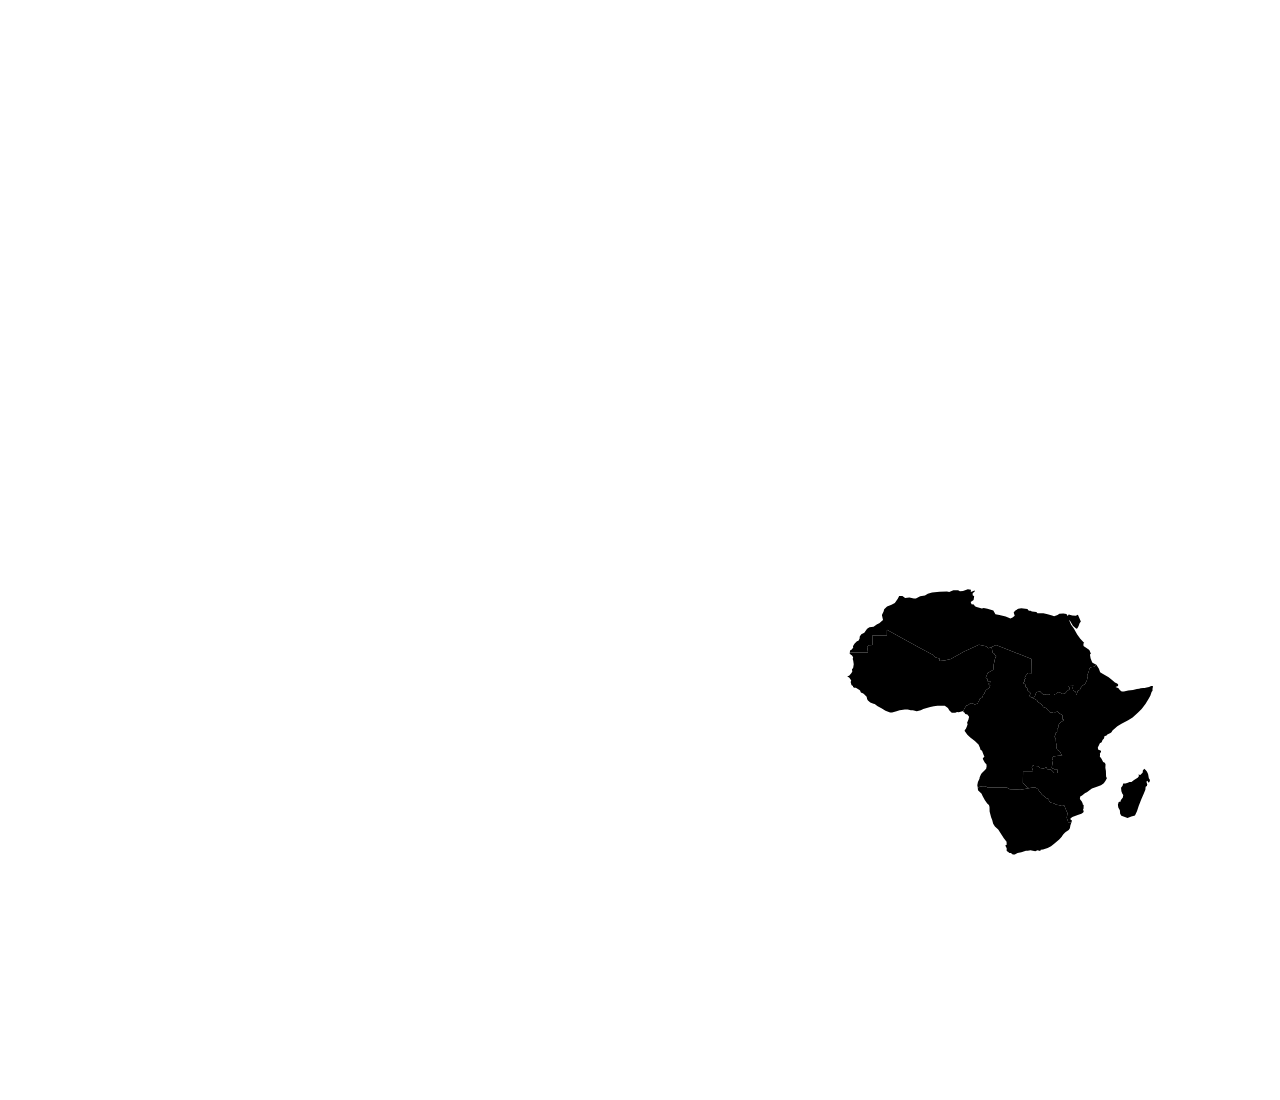
==== testMap.html @ 5922a6c9 "Create testMap.html" ====
<!doctype html>
<html>
	<head>
		<meta charset="utf-8">
		<meta name="viewport" content="width=device-width, intial-scale=1.0, maximum-scale=1.0, minnimal-ui"/>  
		
		
		<title>Test</title>
		<link rel="stylesheet" href="aaa.css">
	</head>
  <body>	
	<div class="maCarte" id="map">
				
		<svg
		   width="1920px"
		   height="1080px"
		   viewBox="0 0 1920 1080"
		   version="1.1"
		   id="SVGRoot"
		   sodipodi:docname="region.svg"
		   inkscape:version="1.2.1 (9c6d41e410, 2022-07-14)"
		   xmlns:inkscape="http://www.inkscape.org/namespaces/inkscape"
		   xmlns:sodipodi="http://sodipodi.sourceforge.net/DTD/sodipodi-0.dtd"
		   xmlns="http://www.w3.org/2000/svg"
		   xmlns:svg="http://www.w3.org/2000/svg">
		  <sodipodi:namedview
			 id="namedview273"
			 pagecolor="#ffffff"
			 bordercolor="#000000"
			 borderopacity="0.25"
			 inkscape:showpageshadow="2"
			 inkscape:pageopacity="0.0"
			 inkscape:pagecheckerboard="0"
			 inkscape:deskcolor="#d1d1d1"
			 inkscape:document-units="px"
			 showgrid="false"
			 inkscape:zoom="0.25638077"
			 inkscape:cx="214.52467"
			 inkscape:cy="407.59687"
			 inkscape:window-width="1920"
			 inkscape:window-height="1001"
			 inkscape:window-x="-9"
			 inkscape:window-y="-9"
			 inkscape:window-maximized="1"
			 inkscape:current-layer="layer1" />
		  <defs
			 id="defs268" />
		  <g
			 inkscape:label="Layer 1"
			 inkscape:groupmode="layer"
			 id="layer1">
			<g
			   id="g26"
			   transform="matrix(1.5859604,0,0,1.2279753,163.80869,150.29463)">
			  <path
				 id="nAfrica"
				 title="Northern Africa"
				 class="land"
				 d="m 581.415,411.318 -1.068,-0.724 -1.029,-3.524 -0.407,-3.06 0.615,-0.542 -0.904,-2.94 -0.492,-0.616 -3.266,-2.712 -0.09,-1.975 0.557,-0.531 -2.516,-3.392 -0.901,-1.742 -1.036,-1.685 -2.119,-4.872 -1.721,-3.182 -1.162,-3.373 0.288,-0.292 2,4.578 1.266,1.413 0.934,1.018 0.654,-0.55 0.763,-1.646 0.604,-2.403 0.788,-1.286 -1.843,-5.555 -1.379,0.821 -2.186,-0.185 -2.248,-0.77 -0.65,1.064 -0.764,-1.618 -1.994,-0.413 -2.473,0.27 -1.154,0.936 -2.159,1.031 -1.298,-0.506 -2.784,-0.964 -2.698,-0.865 -3.73,0.054 -0.684,-1.083 -2.786,-0.386 -0.893,-0.562 -1.044,-0.014 -0.956,-1.478 -3.793,-0.679 -1.93,0.453 -2.021,1.55 -0.879,1.601 0.653,2.503 -1.344,1.493 -1.367,0.839 -2.987,-1.61 -3.952,-1.362 -2.517,-0.634 -1.313,-2.917 -3.721,-1.479 -2.342,-0.554 -1.178,0.286 -3.293,-1.145 -1.066,-0.521 -0.706,-1.592 -1.45,-0.057 -0.533,-1.836 1.846,-1.704 0.369,-2.959 -0.971,-0.855 0.019,-1.6 1.402,-1.705 -0.2,-0.672 -2.378,1.285 0.083,-1.768 -1.963,-0.421 -3.053,1.413 -1.917,0.212 -1.141,-0.813 -2.996,0.027 -2.64,1.376 -1.414,-0.518 -4.638,0.283 -4.751,0.621 -2.7,1.057 -1.771,1.425 -3.031,0.598 -2.695,1.873 -1.218,-0.037 -2.904,-0.755 -2.667,0.236 -1.69,-1.456 -2.064,-0.017 -0.881,2.104 -1.874,3.512 -2.079,1.39 -2.813,1.528 -1.803,2.246 -0.376,1.738 -1.065,2.819 0.701,4.031 -2.34,2.677 -1.406,0.85 -2.209,2.169 -2.607,0.35 -1.41,1.211 -0.016,0.014 -0.036,0.03 -1.777,3.2 -1.868,1.135 -1.012,1.917 -0.066,1.644 -0.742,1.792 -0.944,0.494 -1.561,1.941 -0.964,2.143 0.181,1.024 -0.917,1.571 -1.077,0.819 -0.132,1.39 -0.121,1.264 0.612,-0.997 10.98,0.019 -0.532,-4.344 0.686,-1.556 2.627,-0.272 -0.09,-7.851 9.203,0.162 0.008,-4.726 10.545,7.525 9.458,6.654 9.458,6.547 0.667,1.393 1.746,0.849 1.298,0.481 0.032,1.88 3.11,-0.289 3.954,-1.317 8.118,-5.85 9.608,-5.752 4.435,1.309 1.577,1.661 1.983,-1.123 2.831,-1.658 11.183,5.776 11.183,5.699 0.138,11.608 -2.418,-0.203 -1.28,2.127 -0.742,1.778 0.585,0.672 -0.922,0.88 0.318,1.187 -0.727,1.192 -0.282,1.049 0.984,-0.165 0.588,1.101 0.031,1.654 1.03,0.838 -0.034,0.688 0.318,1.214 1.617,1.771 0.008,1.153 -0.456,1.175 0.18,0.877 0.973,0.812 0.228,0.131 0.861,-0.307 0.963,-0.532 0.722,-2.52 0.77,-1.312 2.021,-0.389 0.481,0.777 1.444,1.65 0.771,0.242 1.011,-0.485 2.021,0.097 0.385,0.582 h 2.792 l 0.096,-0.582 1.444,-0.534 0.289,-0.825 1.059,-0.583 2.358,1.651 1.444,-0.291 1.396,-2.041 1.541,-1.558 -0.241,-1.708 -0.674,-0.831 1.685,-0.147 0.192,-0.636 1.3,0.196 -0.337,2.101 0.337,2.047 1.444,1.119 0.337,0.972 -0.048,1.407 0.388,0.056 -0.005,-0.337 0.829,-2.961 1.328,-0.794 0.282,-1.16 1.203,-2.174 1.691,-1.413 1.14,-2.817 0.447,-2.466 -0.298,-1.153 1.208,-4.25 0.276,-1.933 0.883,-0.894 2.065,-0.48 1.419,-1.67 z m -130.459,-28.17 v -0.008 l 10e-4,0.211 z"
				  />
			  <path
				 id="mAfrica"
				 title="Middle Africa"
				 class="land"
				 d="m 556.894,469.771 -0.259,1.525 0.705,1.268 0.178,3.367 0.504,2.572 -0.28,1.456 0.561,1.625 1.626,1.57 1.514,3.542 -1.104,-0.286 -3.766,0.475 -0.751,0.336 -0.799,1.8 0.627,1.245 -0.498,3.351 -0.347,2.851 0.757,0.507 1.96,1.109 0.77,-0.518 0.234,3.08 -2.146,-0.024 -1.151,-1.573 -1.033,-1.216 -2.149,-0.398 -0.629,-1.492 -1.714,0.898 -2.246,-0.397 -0.937,-1.291 -1.78,-0.262 -1.314,0.069 -0.161,-0.883 -0.967,-0.071 0.296,0.881 -0.319,1.379 0.493,1.335 -0.418,1.068 0.239,0.986 -5.838,-0.036 -0.129,9.158 1.892,2.377 1.83,1.823 -5.153,1.192 -6.788,-0.414 -1.943,-1.4 -11.366,0.126 -0.424,0.205 -1.671,-1.319 -1.818,-0.087 -1.678,0.497 -1.35,0.555 -0.264,-1.833 0.388,-2.552 0.967,-2.645 0.146,-1.236 0.91,-2.588 0.668,-1.173 1.611,-1.87 0.899,-1.269 0.294,-2.107 -0.147,-1.609 -0.838,-1.013 -0.747,-1.716 -0.689,-1.694 0.15,-0.586 0.862,-1.117 -0.851,-2.718 -0.574,-1.88 -1.405,-1.774 0.267,-0.544 -0.393,-0.869 -0.75,-2.104 -2.302,-2.959 -2.881,-2.816 -1.853,-2.301 -1.703,-2.878 0.09,-0.925 0.612,-0.891 0.681,-2.028 0.565,-2.065 -0.525,-0.42 0.963,-3.129 0.41,-2.201 -1.096,-1.845 -1.279,-0.473 -0.57,-1.251 -0.718,-0.4 0.032,-0.772 0.721,-1.979 1.334,-2.702 0.812,-0.025 1.67,-1.642 1.063,-0.046 1.574,1.153 1.926,-0.945 0.262,-1.167 0.63,-1.132 0.434,-1.423 1.5,-1.161 0.566,-1.975 0.595,-0.629 0.396,-1.47 0.741,-1.808 2.362,-2.198 0.148,-0.946 0.305,-0.514 -1.11,-1.136 0.09,-0.909 0.792,-0.164 0.28,-1.347 -1.798,-0.066 0.006,-1.844 -1.167,-1.064 1.21,-3.8 3.577,-2.736 0.148,-3.796 1.08,-5.979 0.61,-1.278 -1.167,-1.021 -0.045,-0.949 -1.049,-0.777 -0.689,-4.677 2.831,-1.658 11.183,5.776 11.183,5.699 0.138,11.608 -2.418,-0.203 -1.28,2.127 -0.742,1.778 0.585,0.672 -0.922,0.88 0.318,1.187 -0.727,1.192 -0.282,1.049 0.984,-0.165 0.588,1.101 0.031,1.654 1.03,0.838 -0.034,0.688 0.318,1.214 1.617,1.771 0.008,1.153 -0.456,1.175 0.18,0.877 0.973,0.812 2.135,1.231 1.535,1.137 0.026,0.914 1.886,1.462 1.168,1.213 0.708,1.681 2.096,1.108 0.451,0.887 1.698,2.308 1.259,0.338 0.75,-0.469 1.296,0.184 1.562,-0.591 0.666,1.193 2.468,1.855 -0.169,3.261 1.124,0.377 -0.901,0.989 -1.077,0.74 -1.072,1.453 -0.59,1.295 -0.158,2.236 -0.649,1.064 -0.023,2.1 -0.806,0.777 -0.104,1.658 z"
				  />
			  <path
				 id="eAfrica"
				 title="Eastern Africa"
				 class="land"
				 d="m 618.366,432.084 0.011,1.491 -0.593,1.023 -0.79,3.055 -1.35,3.147 -1.733,3.587 -2.406,4.105 -2.394,3.129 -3.298,3.807 -2.806,2.257 -4.194,2.766 -2.614,2.119 -3.068,3.374 -0.646,1.469 -0.633,0.66 -1.964,1.113 -0.692,1.163 -1.051,0.204 -0.397,1.965 -0.9,1.126 -0.547,1.858 -1.129,0.922 -1.294,3.447 0.166,1.588 1.795,1.021 0.084,0.73 -0.772,1.696 0.161,0.854 -0.184,1.344 0.979,1.767 1.16,2.786 1.029,0.619 0.454,1.271 -0.116,2.83 0.347,2.501 0.109,4.477 0.493,1.409 -0.836,2.062 -1.088,2.011 -1.785,1.801 -2.563,1.107 -3.16,1.417 -3.168,3.147 -1.079,0.538 -1.957,2.097 -1.155,0.685 -0.237,2.117 1.33,2.259 0.553,1.758 0.035,0.899 0.495,-0.15 -0.08,2.961 -0.455,1.41 0.661,0.521 -0.417,1.269 -1.172,1.088 -2.313,1.037 -3.372,1.667 -1.23,1.143 0.24,1.307 0.717,0.209 -0.241,1.64 -2.126,-0.026 -0.241,-1.377 -0.415,-1.393 -0.239,-1.111 0.5,-3.428 -0.729,-2.168 -1.343,-4.261 -1.49,-0.301 -0.945,0.361 -1.357,-0.51 -1.141,-0.033 -1.788,-1.357 -2.168,-0.46 -0.825,-1.896 -0.007,-1.051 -1.201,-0.32 -3.173,-3.255 -0.882,-1.706 -0.564,-0.525 -1.079,-2.344 -0.504,-0.219 -0.021,-0.243 -1.106,-0.658 -1.818,-0.168 -2.296,0.664 -1.83,-1.823 -1.892,-2.377 0.129,-9.158 5.838,0.036 -0.239,-0.986 0.418,-1.068 -0.493,-1.335 0.319,-1.379 -0.296,-0.881 0.967,0.071 0.161,0.883 1.314,-0.069 1.78,0.262 0.937,1.291 2.246,0.397 1.714,-0.898 0.629,1.492 2.149,0.398 1.033,1.216 1.151,1.573 2.146,0.024 -0.234,-3.08 -0.77,0.518 -1.96,-1.109 -0.757,-0.507 0.347,-2.851 0.498,-3.351 -0.627,-1.245 0.799,-1.8 0.751,-0.336 3.766,-0.475 1.104,0.286 -1.514,-3.542 -1.626,-1.571 -0.561,-1.625 0.28,-1.456 -0.504,-2.572 -0.178,-3.367 -0.705,-1.268 0.259,-1.525 0.385,-0.215 0.104,-1.658 0.806,-0.777 0.023,-2.1 0.649,-1.064 0.158,-2.236 0.59,-1.295 1.072,-1.453 1.077,-0.74 0.901,-0.989 -1.124,-0.377 0.17,-3.261 -2.468,-1.855 -0.666,-1.193 -1.562,0.591 -1.296,-0.184 -0.75,0.469 -1.259,-0.338 -1.698,-2.308 -0.451,-0.887 -2.096,-1.108 -0.708,-1.681 -1.168,-1.213 -1.886,-1.462 -0.026,-0.914 -1.535,-1.137 -1.908,-1.1 0.861,-0.307 0.963,-0.532 0.722,-2.52 0.77,-1.312 2.021,-0.389 0.481,0.777 1.444,1.65 0.771,0.242 1.011,-0.485 2.021,0.097 0.385,0.582 h 2.792 l 0.096,-0.582 1.444,-0.534 0.289,-0.825 1.059,-0.583 2.358,1.651 1.444,-0.291 1.396,-2.041 1.541,-1.558 -0.241,-1.708 -0.674,-0.831 1.685,-0.147 0.192,-0.636 1.3,0.196 -0.337,2.101 0.337,2.047 1.444,1.119 0.337,0.972 -0.048,1.407 0.388,0.056 0.032,2.199 -0.037,-2.537 0.829,-2.961 1.328,-0.794 0.282,-1.16 1.203,-2.174 1.691,-1.413 1.14,-2.817 0.447,-2.466 -0.298,-1.153 1.208,-4.25 0.277,-1.933 0.883,-0.894 2.065,-0.48 1.419,-1.67 1.628,3.381 0.772,2.666 1.537,1.41 3.827,2.724 1.558,1.639 1.52,1.654 0.877,0.983 1.378,0.86 0.664,0.883 -0.088,1.184 -1.6,0.681 1.204,0.778 0.912,0.524 0.55,1.174 1.265,1.187 1.392,0.009 2.643,-0.725 3.052,-0.336 2.468,-0.881 1.391,-0.187 1.001,-0.519 1.597,-0.1 0.896,-0.056 1.292,-0.422 1.486,-0.286 1.327,-0.975 1.063,-0.008 0.063,0.787 z m -2.762,69.417 -0.693,-1.89 -0.744,-1.215 -0.979,-1.224 -0.929,1.275 -0.052,1.718 -1.545,1.991 -1.191,-0.345 0.382,1.227 -0.841,1.447 -2.308,1.775 -1.598,1.648 -1.231,0.039 -1.038,0.524 -1.564,0.595 -1.397,0.106 -0.376,1.844 -0.979,1.632 0.224,2.698 0.531,1.855 0.65,1.397 -0.253,1.886 -1.34,2.255 -0.008,0.994 -1.291,0.518 -0.502,2.163 0.256,2.17 0.987,2.417 0.185,2.707 0.774,1.62 2.226,1.103 1.615,0.789 2.448,-1.306 2.28,-0.729 1.267,-3.55 1.074,-4.214 1.732,-5.675 1.383,-4.083 1.104,-3.427 0.177,-2.476 0.773,-0.673 0.249,-1.233 -0.535,-2.148 0.527,-0.856 0.952,1.696 0.496,-0.853 0.278,-1.386 -0.726,-1.349 z"
				  />
			  <path
				 id="wAfrica"
				 title="Western Africa"
				 class="land"
				 d="m 519.843,405.35 -0.61,1.278 -1.08,5.979 -0.148,3.796 -3.577,2.736 -1.21,3.8 1.167,1.064 -0.006,1.844 1.798,0.066 -0.28,1.347 -0.792,0.164 -0.09,0.909 1.11,1.136 -0.305,0.514 -0.148,0.946 -2.362,2.198 -0.741,1.808 -0.396,1.47 -0.595,0.629 -0.566,1.975 -1.5,1.161 -0.434,1.423 -0.63,1.132 -0.262,1.167 -1.926,0.945 -1.574,-1.153 -1.063,0.046 -1.67,1.642 -0.812,0.025 -1.334,2.702 -0.721,1.979 -2.911,1.006 -1.064,-0.147 -1.078,0.626 -2.243,-0.061 -1.501,-1.748 -0.923,-2.024 -1.985,-1.845 -2.107,0.035 -2.474,-0.001 -2.317,0.327 -2.257,0.597 -4.396,1.639 -1.559,0.959 -2.526,0.811 -2.5,-0.794 -1.275,0.029 -1.957,-0.547 -1.797,0.032 -3.321,0.488 -1.947,0.807 -2.776,1.025 -0.542,-0.073 -0.735,0.024 -2.89,-1.332 -2.548,-2.129 -2.389,-1.532 -1.888,-1.809 -0.755,-0.208 -2.019,-1.131 -1.46,-1.505 -0.491,-1.028 -0.343,-2.082 -1.23,-1.67 -1.09,-1.106 -0.718,-0.366 -0.7,-0.563 -0.318,-1.251 -0.41,-0.625 -0.815,-0.465 -1.497,-1.187 -1.181,-0.188 -0.644,-0.802 0.016,-0.433 -0.854,-0.604 -0.179,-0.61 -0.46,-2.19 0.358,-1.271 -1.156,-2.235 -1.399,-1.025 1.233,-0.547 1.358,-2.028 0.666,-1.487 -0.243,-1.565 0.783,-1.437 0.348,-2.753 -0.31,-2.906 -0.338,-1.468 0.28,-1.478 -0.725,-1.413 -1.478,-1.288 0.612,-0.997 10.98,0.019 -0.532,-4.344 0.686,-1.556 2.627,-0.272 -0.09,-7.851 9.203,0.162 0.008,-4.726 10.545,7.525 9.458,6.654 9.458,6.547 0.667,1.393 1.746,0.849 1.298,0.481 0.032,1.88 3.11,-0.289 3.954,-1.317 8.118,-5.85 9.608,-5.752 4.435,1.309 1.577,1.661 1.983,-1.123 0.689,4.677 1.049,0.777 0.045,0.949 z"
				  />
			  <path
				 id="sAfrica"
				 title="Southern Africa"
				 class="land"
				 d="m 567.304,540.763 -0.701,2.281 -0.331,2.622 -0.726,1.433 -1.913,1.611 -0.548,0.462 -1.188,1.631 -0.782,1.658 -1.59,2.327 -3.169,3.382 -1.979,1.984 -2.117,1.514 -2.931,1.297 -1.429,0.174 -0.362,0.933 -1.704,-0.497 -1.388,0.64 -3.039,-0.648 -1.699,0.41 -1.161,-0.176 -2.892,1.33 -2.394,0.535 -1.732,1.282 -1.275,0.082 -1.187,-1.209 -0.947,-0.062 -1.208,-1.507 -0.133,0.467 -0.373,-0.905 0.016,-1.964 -0.911,-2.229 0.905,-0.603 -0.073,-2.527 -1.836,-3.053 -1.409,-2.737 -0.004,-0.009 -2.013,-4.153 -2.084,-2.391 -1.097,-2.296 -0.619,-3.037 -0.691,-2.243 -0.939,-4.724 -0.063,-3.63 -0.359,-1.645 -1.091,-1.239 -1.447,-2.472 -1.474,-3.564 -0.612,-1.855 -2.281,-2.87 -0.17,-2.244 1.35,-0.555 1.678,-0.497 1.818,0.087 1.671,1.319 0.424,-0.205 11.366,-0.126 1.943,1.4 6.788,0.414 5.153,-1.192 2.296,-0.664 1.818,0.168 1.106,0.658 0.021,0.243 0.504,0.219 1.079,2.344 0.564,0.525 0.882,1.706 3.173,3.255 1.201,0.32 0.007,1.051 0.825,1.896 2.168,0.46 1.788,1.357 1.141,0.033 1.357,0.51 0.945,-0.361 1.49,0.301 1.343,4.261 0.729,2.168 -0.5,3.428 0.239,1.111 0.415,1.393 0.241,1.377 z"
				 />

			</g>
		  </g>
		</svg>
	</div>


  
  </body>
</html>
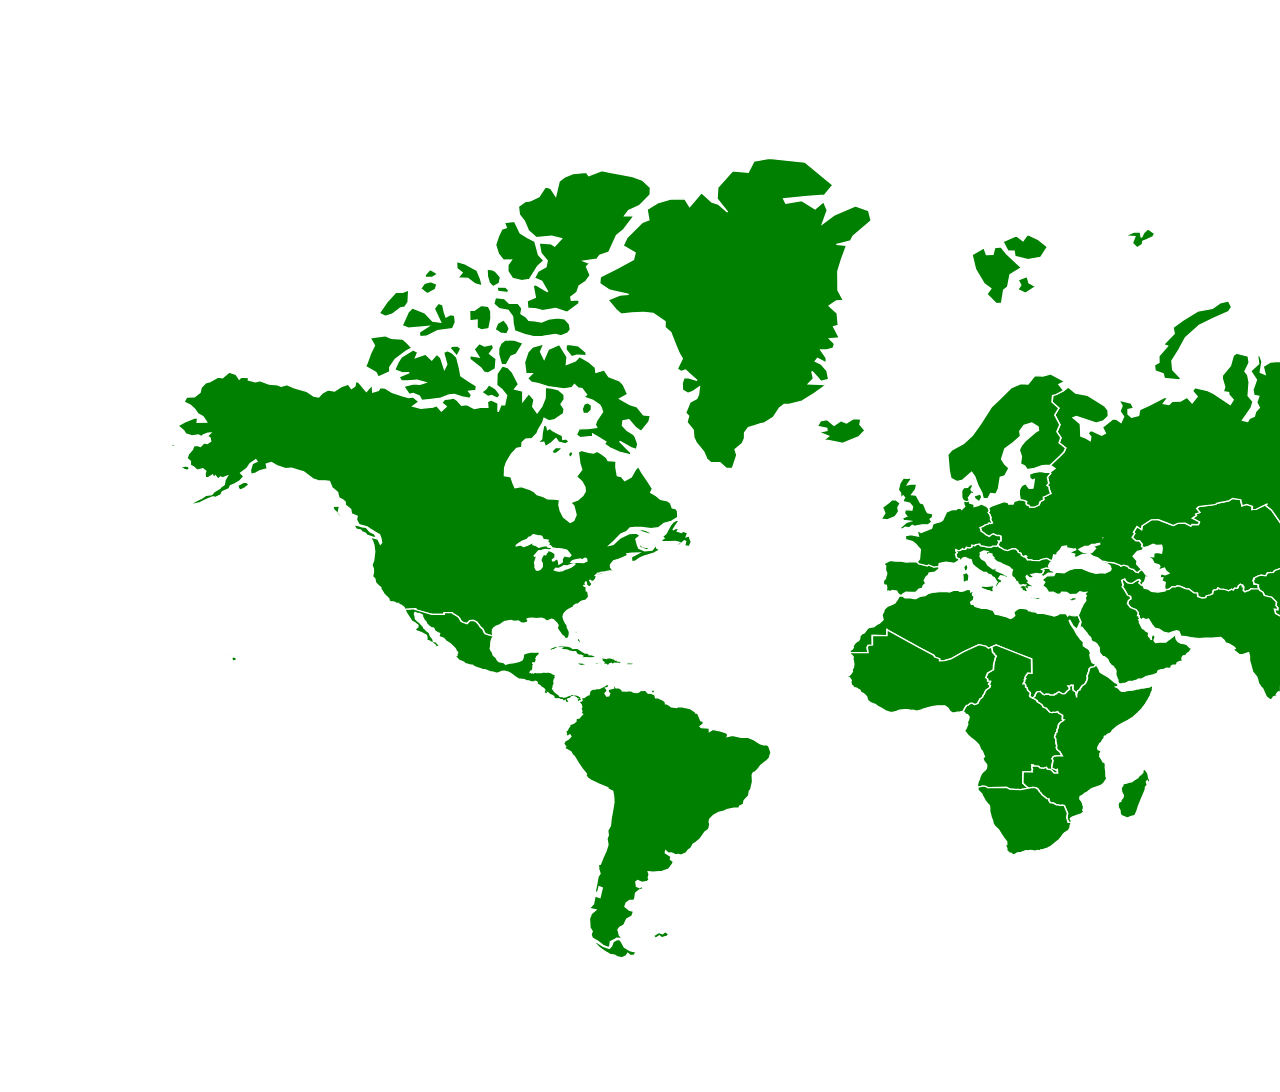
==== commit b80f82ea: "Update testMap.html" ====
--- a/testMap.html
+++ b/testMap.html
@@ -82,6 +82,96 @@
 				 class="land"
 				 d="m 567.304,540.763 -0.701,2.281 -0.331,2.622 -0.726,1.433 -1.913,1.611 -0.548,0.462 -1.188,1.631 -0.782,1.658 -1.59,2.327 -3.169,3.382 -1.979,1.984 -2.117,1.514 -2.931,1.297 -1.429,0.174 -0.362,0.933 -1.704,-0.497 -1.388,0.64 -3.039,-0.648 -1.699,0.41 -1.161,-0.176 -2.892,1.33 -2.394,0.535 -1.732,1.282 -1.275,0.082 -1.187,-1.209 -0.947,-0.062 -1.208,-1.507 -0.133,0.467 -0.373,-0.905 0.016,-1.964 -0.911,-2.229 0.905,-0.603 -0.073,-2.527 -1.836,-3.053 -1.409,-2.737 -0.004,-0.009 -2.013,-4.153 -2.084,-2.391 -1.097,-2.296 -0.619,-3.037 -0.691,-2.243 -0.939,-4.724 -0.063,-3.63 -0.359,-1.645 -1.091,-1.239 -1.447,-2.472 -1.474,-3.564 -0.612,-1.855 -2.281,-2.87 -0.17,-2.244 1.35,-0.555 1.678,-0.497 1.818,0.087 1.671,1.319 0.424,-0.205 11.366,-0.126 1.943,1.4 6.788,0.414 5.153,-1.192 2.296,-0.664 1.818,0.168 1.106,0.658 0.021,0.243 0.504,0.219 1.079,2.344 0.564,0.525 0.882,1.706 3.173,3.255 1.201,0.32 0.007,1.051 0.825,1.896 2.168,0.46 1.788,1.357 1.141,0.033 1.357,0.51 0.945,-0.361 1.49,0.301 1.343,4.261 0.729,2.168 -0.5,3.428 0.239,1.111 0.415,1.393 0.241,1.377 z"
 				 />
+							  <path
+				 id="nAmerica"
+				 title="North America"
+				 class="land"
+				 d="m 37.864,404.229 -0.234,0.357 -0.94,0.213 -0.483,-0.627 -0.322,-0.243 -0.025,-0.186 0.274,-0.256 0.997,0.284 z m 2.162,2.293 -0.498,-0.257 -1.074,-0.501 -0.213,-0.055 -0.163,0.277 0.193,0.583 -0.487,0.483 -0.14,0.33 0.464,1.077 -0.08,0.825 0.696,0.422 0.41,-0.493 0.897,-0.461 1.096,-0.631 0.067,-0.164 -0.714,-1.037 z m -7.852,-5.143 -0.75,0.414 0.109,0.12 0.356,0.679 0.976,0.105 0.201,0.039 0.152,-0.173 -0.81,-0.99 z m -4.405,-1.561 -0.428,0.295 -0.145,0.219 0.944,0.548 0.333,-0.297 -0.058,-0.701 z m 17.853,-136.032 -1.497,0.802 -2.547,1.858 0.434,2.421 1.434,1.321 2.8,-1.955 2.426,-2.465 -1.188,-1.627 z m -11.486,139.447 1.502,0.087 0.087,-0.323 -1.38,-0.128 z M 0,235.225 2.042,233.967 2.273,233.29 0,232.608 Z m 8.502,15.362 -2.769,0.967 1.702,1.524 1.838,1.042 1.721,-0.867 -0.268,-2.154 z m 97.343,32.5 -2.691,0.381 -1.318,-0.62 -0.167,1.518 0.519,2.074 1.415,1.456 1.036,2.133 1.689,2.097 1.118,0.009 -2.44,-3.702 z m 333.602,-240.443 -8.406,-3.813 -13.614,7.55 -7.139,6.924 3.079,-10.966 -2.332,-7.15 -5.443,6.123 -8.446,-6.912 -9.925,2.242 -1.412,-3.645 15.092,-2.03 10.727,-0.923 5.177,-8.31 L 399.267,3.147 376.872,0 l -9.909,2.416 -3.576,8.952 -9.838,-1.065 -9.414,13.604 -0.384,9.095 6.667,10.77 -5.823,-6.412 -3.937,-1.594 -6.692,-7.779 -7.438,11.324 -3.059,-6.306 -8.617,0.183 -8.622,3.21 -6.642,5.239 1.168,8.57 -4.079,1.979 -9.707,12.333 -2.444,6.645 7.568,5.762 -1.084,5.637 -10.27,7.159 -10.615,6.868 -0.386,5.343 6.32,5.433 11.998,3.369 -5.644,0.676 -7.362,3.969 4.872,7.66 3.254,3.746 6.842,-0.857 7.494,-0.473 5.953,0.852 7.524,6.69 -0.033,4.627 3.57,4.179 3.375,10.906 2.225,6.743 1.705,3.523 -3.13,8.507 2.34,2.192 2.792,-1.241 2.509,3.004 4.82,5.435 -5.723,-2.255 -2.601,0.123 -1.097,4.478 0.187,5.551 3.441,2.605 2.519,-1.133 1.526,-1.19 3.203,-2.867 -0.586,6.262 -1.107,3.26 -4.22,2.849 -2.772,8.656 1.872,2.528 -1.01,5.17 3.884,6.267 0.382,5.893 1.421,4.155 4.859,7.672 1.871,5.804 2.72,3.18 5.606,0.029 4.139,4.634 3.951,-0.342 1.436,-5.565 1.26,-4.85 -1.129,-4.706 4.572,-4.949 1.418,-4.166 0.039,-4.558 2.402,-4.122 4.029,-1.583 3.733,-1.679 1.938,-0.283 6.03,-4.89 3.9,-7.635 2.9,-2.872 3.093,-0.032 8.205,-2.617 7.621,-6.125 7.515,-7.03 -3.865,-0.45 -7.389,-0.351 3.257,-4.411 -0.959,-5.869 3.467,4.98 2.162,3.262 4.998,-1.623 -1.063,-6.955 -3.673,-5.476 -3.785,-2.292 1.443,-2.489 5.548,3.833 -0.038,-4.127 -3.513,-6.481 3.908,-0.028 3.953,-1.518 0.919,-3.51 -3.251,-4.14 6.229,-0.742 -3.636,-9.153 2.998,-1.016 -0.659,-9.626 -5.174,-6.3 4.611,-3.88 4.38,-0.513 -3.367,-8.334 -0.088,-15.256 2.257,-9.599 3.279,-11.507 -6.493,-0.786 8.961,-2.866 1.583,-3.893 11.431,-12.667 z m -247.329,142.762 -5.06,-3.927 -4.709,-4.208 -0.869,-6.18 -1.76,-8.925 -3.141,-3.839 -2.787,-1.547 -2.467,1.417 1.992,9.586 -1.409,3.731 -2.294,-8.979 -2.562,-3.105 -3.168,4.814 -3.899,-4.76 -6.239,2.868 1.399,-4.463 -2.865,-1.875 -7.507,5.838 -1.952,3.711 -2.354,6.771 4.896,2.317 4.325,-0.122 -6.503,3.461 1.479,3.129 3.976,0.169 5.991,-0.669 5.422,1.959 -3.66,1.445 -3.953,-0.372 -4.328,1.409 -1.865,0.874 3.455,6.354 2.489,-0.883 3.828,2.145 1.519,3.651 4.988,-0.725 7.105,-1.157 5.264,-2.646 3.26,-0.479 4.823,2.115 5.074,1.219 0.945,-2.859 -1.789,-3.049 4.604,-0.645 z m 7.745,-0.981 -1.96,3.539 -2.468,2.486 3.829,3.541 2.284,-0.854 3.779,2.358 1.743,-2.732 -1.709,-3.03 -0.841,-1.526 -1.682,-1.458 z m -17.613,-29.443 -2.131,-2.175 -3.757,0.397 -0.953,1.384 4.374,6.752 z m 28.687,13.172 3.008,-6.927 3.343,-1.848 4.189,-8.743 -5.356,-2.47 -5.842,-0.357 -2.782,2.77 -1.465,4.231 -0.043,4.817 1.75,8.188 z m -15.533,-28.351 4.623,-1.106 1.277,-8.252 -0.087,-5.945 -2.144,-5.56 -0.216,1.596 -3.943,-0.699 -4.223,4.087 -3.017,-0.37 0.178,8.924 4.596,-0.868 -0.058,6.465 z m 7.539,14.687 -0.729,-2.881 -5.002,1.264 -3.344,-2.107 -3.318,4.804 3.089,6.282 -5.725,-1.174 -0.056,3.011 6.968,7.046 1.94,3.38 2.701,0.731 4.598,-3.413 0.504,-8.211 -4.244,-4.074 z m 8.308,-11.437 1.525,-4.14 -1.023,-3.458 -2.448,-3.918 -4.031,3.018 -1.493,4.924 3.399,2.787 z m 53.107,62.305 0.316,-1.009 -0.031,-3.175 -2.189,-2.084 -2.57,1.047 -1.191,4.167 0.7,3.559 3.143,-0.361 z m -42.012,-154.02 2.336,7.293 4.957,5.88 9.811,-1.088 6.313,1.968 -4.375,6.053 -2.214,-1.776 -7.664,-0.712 1.19,8.314 3.96,6.036 -0.795,5.201 -4.972,3.462 -2.271,5.471 4.548,2.646 3.823,8.549 -7.497,-5.703 -1.71,0.941 1.381,9.377 -5.184,2.833 0.352,5.851 5.301,0.626 4.173,1.438 8.236,-1.845 7.327,3.269 7.492,-7.191 -0.061,-3.019 -4.791,0.482 -0.392,-2.841 3.917,-3.829 1.33,-5.151 4.332,-3.829 2.664,-4.762 -2.319,-7.103 1.938,-2.649 -3.865,-1.887 8.489,-1.628 1.787,-3.147 5.784,-2.604 4.795,-13.473 4.569,-4.943 6.616,-11.124 -6.104,0.098 2.535,-4.303 6.784,-3.993 6.841,-8.903 0.123,-5.731 -5.131,-6.042 -6.021,-2.93 -7.494,-1.819 -6.072,-1.489 -6.073,-1.503 -8.095,3.977 -1.49,-2.527 -8.57,0.976 -5.028,2.571 -3.701,3.65 -2.133,11.744 -3.028,-5.983 -3.477,-1.142 -4.122,7.97 -5.501,3.348 -3.274,0.664 -4.169,3.837 0.614,6.646 z m 62.484,133.266 -2.442,-3.354 -6.769,-3.352 -2.922,-5.549 -5.207,1.991 -0.363,-3.863 -3.862,-4.322 -6.221,-4.714 -2.652,3.714 -5.547,2.662 0.417,-6.064 -4.81,-10.052 -7.106,4.063 -2.591,7.701 -2.209,-5.923 2.063,-6.371 -7.24,2.651 -2.883,3.991 -2.155,8.421 0.889,9.051 3.983,0.038 -2.932,3.924 2.332,2.961 4.547,1.255 5.931,2.417 10.204,1.818 5.083,-1.044 1.501,-2.42 2.211,2.788 2.471,0.462 2.968,4.965 -1.796,1.98 5.68,2.626 4.295,3.678 1.081,2.55 0.771,3.239 -3.627,6.925 -0.979,3.443 0.937,2.423 -5.772,0.859 -5.269,0.119 -1.847,4.869 2.372,2.226 8.107,-1.031 -0.045,-1.889 4.083,3.148 4.183,3.276 -0.979,1.773 3.398,3.021 6.017,3.535 7.604,2.391 -0.456,-2.089 -2.92,-3.672 -3.963,-5.373 7.033,4.997 3.536,1.66 0.966,-4.438 -1.825,-6.298 -1.155,-1.729 -3.806,-3.035 -2.949,-3.911 0.354,-3.942 3.628,-0.874 4.408,6.601 3.45,2.855 4.921,-7.87 0.873,-4.933 -4.41,-0.474 -4.03,-6.696 -4.451,-1.64 -6.604,-4.968 5.148,-3.634 z m -34.175,45.995 -2.002,-2.109 -2.063,0.498 -0.249,-3.062 -3.212,-2.035 -3.07,-2.267 -1.63,-1.753 -1.435,1.034 -0.521,-2.963 -2.026,-0.555 -0.956,6.134 -0.358,5.107 -2.438,3.136 3.8,-0.604 0.963,3.65 3.99,-3.225 2.78,-3.379 1.575,2.863 4.363,1.511 z m 1.25,12.773 1.098,-3.124 -0.713,-1.233 -1.148,-0.132 -1.082,1.804 -0.131,0.413 0.736,1.771 z m -23.813,-98.223 5.756,-0.185 8.043,-1.614 3.589,1.275 4.181,-2.26 1.749,-2.84 -0.626,-4.519 -3.003,-4.229 -4.556,-0.801 -5.709,0.969 -4.457,2.441 -4.091,-0.939 -3.782,-0.495 -1.781,-2.702 -3.217,-2.614 0.639,-4.433 -2.42,-3.982 -5.52,0.027 -3.113,-3.988 -5.779,-0.799 -1.055,5.096 3.25,3.745 5.8,1.454 2.815,5.095 0.341,5.602 0.97,5.99 7.452,3.417 z m 11.655,93.328 0.614,1.63 1.979,0.138 3.282,-3.337 0.06,-1.188 -3.851,-0.059 z m -27.607,-129.601 0.334,-1.49 -1.968,-2.448 -5.646,-0.194 0.748,3.676 5.254,0.827 z m -83.191,199.352 -1.157,-2.344 -2.799,-1.769 -1.386,-2.053 -0.954,-1.505 -2.635,-0.464 -1.721,-0.667 -2.943,-0.962 -0.242,1.021 1.08,2.38 2.886,0.781 0.505,1.231 2.509,1.502 0.841,1.513 4.604,1.92 z m 1.172,-130.173 7.38,-4.179 v -3.874 l 3.477,-6.407 6.875,-6.689 3.525,-2.467 -3.01,-4.199 -2.723,-2.953 -7.162,-0.572 -4.004,-2.156 -9.477,1.625 2.742,6.225 -2.432,6.431 -1.942,6.866 -1.203,3.858 6.474,4.694 z m 8.952,-51.175 5.212,-5.053 2.62,-0.587 2.16,-4.228 0.385,-9.769 -3.846,1.914 -4.3,-0.18 -5.758,8.189 -4.759,8.977 3.799,2.51 z m 187.334,180.597 -1.962,0.723 0.868,-3.113 -2.796,-1.321 -1.293,1.047 -2.488,-1.179 0.984,-1.509 -1.883,-0.933 -1.83,1.469 1.855,-3.825 1.497,-2.8 0.542,-1.217 -1.301,-0.197 -2.433,1.547 -1.738,2.529 -2.897,6.917 -2.354,2.558 1.22,1.144 -1.747,1.473 0.43,1.231 5.442,0.126 3.013,-0.248 2.69,1.005 -1.98,1.932 1.673,0.142 3.253,-3.576 0.781,0.528 -0.608,3.367 1.843,0.77 1.269,-0.151 1.18,-3.614 -0.871,-2.589 z m -20.643,9.95 1.811,1.46 -3.469,2.616 -6.21,2.351 -2.781,1.584 -3.133,2.793 -2.129,-0.283 -0.107,-3.291 4.868,-3.261 -4.488,0.13 -3.116,0.483 0.484,1.295 -2.994,1.9 -2.881,1.344 -2.961,1.146 -1.484,2.283 -0.475,0.859 -0.028,2.013 0.925,1.995 1.164,0.094 -0.294,-1.372 0.841,0.835 -0.224,1.07 -1.893,0.605 -1.347,-0.073 -2.074,0.65 -1.22,0.186 -1.63,0.184 -2.337,1.073 4.118,-0.697 0.831,0.702 -3.925,1.106 -1.786,0.007 0.083,-0.452 -0.854,1.02 0.825,0.168 -0.605,2.622 -2.04,2.779 -0.208,-0.924 -0.616,-0.188 -0.92,-0.903 0.583,1.941 0.696,0.639 0.042,1.35 -0.899,1.381 -1.578,2.815 -0.255,-0.139 0.867,-2.398 -1.432,-1.356 -0.329,-2.974 -0.54,1.552 0.598,2.26 -1.853,-0.557 1.93,1.143 0.12,3.346 0.805,0.241 0.291,1.205 0.394,3.455 -1.782,2.534 -2.901,1.006 -1.843,1.98 -1.4,0.215 -1.419,1.232 -0.401,1.121 -3.078,2.156 -1.581,1.571 -1.321,1.945 -0.433,2.315 0.496,2.246 0.936,2.745 1.246,2.253 0.016,1.369 1.328,3.646 -0.088,2.102 -0.122,1.207 -0.699,1.887 -0.838,0.389 -1.38,-0.374 -0.442,-1.354 -1.065,-0.712 -1.486,-2.675 -1.304,-2.397 -0.421,-1.232 0.576,-2.101 -0.785,-1.751 -2.186,-2.682 -1.094,-0.494 -2.829,1.46 -0.502,-0.16 -1.361,-1.502 -1.762,-0.798 -3.169,0.406 -2.488,-0.357 -2.138,0.223 -1.159,0.504 0.505,0.856 -0.045,1.302 0.595,0.632 -0.534,0.42 -1.041,-0.472 -1.052,0.606 -2.035,-0.1 -2.093,-1.692 -2.445,0.4 -2.04,-0.743 -1.744,0.225 -2.359,0.75 -2.552,2.367 -2.787,1.369 -1.531,1.509 -0.645,1.416 -0.028,2.161 0.14,1.495 0.533,1.055 -1.093,0.093 -1.991,-0.682 -2.187,-0.963 -0.785,-1.466 -0.617,-2.195 -1.654,-1.797 -0.969,-1.859 -1.407,-2.184 -1.976,-1.279 -2.292,0.063 -1.766,2.528 -2.328,-0.958 -1.449,-0.967 -0.698,-1.769 -0.93,-1.689 -1.666,-1.429 -1.434,-1.032 -1.022,-1.162 -4.857,-10e-4 -0.006,1.351 -2.223,10e-4 -5.576,0.023 -6.396,-2.31 -4.234,-1.604 0.263,-0.648 -3.561,0.359 -3.186,0.255 -0.472,-1.696 -1.817,-1.92 -1.308,-0.401 -0.307,-0.965 -1.573,-0.169 -1.003,-0.913 -2.605,-0.333 -0.715,-0.547 -0.341,-1.866 -2.72,-3.452 -2.335,-4.851 0.1,-0.817 -1.237,-1.169 -2.17,-2.991 -0.387,-2.945 -1.494,-1.992 0.615,-3.055 -0.098,-3.202 -0.895,-2.898 1.096,-3.614 0.341,-3.535 0.341,-3.591 -0.506,-5.416 -0.886,-3.525 -0.817,-1.938 0.339,-0.82 4.055,1.425 1.494,3.911 0.693,-1.087 -0.448,-3.41 -0.954,-3.466 -0.376,-0.011 -5.428,-4.227 -2.003,-1.887 -5.078,-1.825 -1.562,-3.958 0.399,-2.79 -3.587,-1.958 -0.492,-3.761 -3.392,-3.449 -0.059,-2.484 -1.542,-1.834 -2.471,-1.569 -0.793,-4.356 -3.615,-4.131 -1.511,-4.938 -2.692,-0.343 -4.458,-0.13 -3.286,-1.535 -5.797,-5.643 -2.685,-1.05 -4.905,-1.993 -3.882,0.478 -5.514,-2.59 -3.333,-2.435 -3.112,1.213 0.578,3.928 -1.55,0.358 -3.244,1.161 -2.468,1.863 -3.107,1.163 -0.401,-3.245 1.261,-5.531 2.979,-1.771 -0.769,-1.456 -3.574,3.218 -1.914,3.771 -4.04,3.947 2.052,2.647 -2.65,3.849 -3.014,2.207 -2.806,1.592 -0.694,2.287 -4.377,2.634 -0.886,2.363 -3.281,2.127 -1.924,-0.381 -2.617,1.377 -2.845,1.669 -2.332,1.626 -4.812,1.377 -0.439,-0.809 3.067,-2.268 2.743,-1.513 2.989,-2.71 3.478,-0.565 1.383,-2.063 3.886,-3.053 0.626,-1.032 2.07,-1.833 0.484,-4 1.426,-3.174 -3.233,1.636 -0.904,-0.927 -1.518,1.954 -1.831,-2.73 -0.756,1.936 -1.048,-2.695 -2.803,2.167 -1.721,-0.004 -0.242,-3.232 0.507,-2.02 -1.806,-1.982 -3.646,1.07 -2.366,-2.631 -1.918,-1.359 -0.012,-3.25 -2.161,-2.483 1.085,-3.405 2.286,-3.368 1,-3.154 2.269,-0.454 1.924,0.992 2.262,-3.007 2.036,0.541 2.137,-1.955 -0.521,-2.917 -1.57,-1.163 2.076,-2.519 -1.722,0.075 -2.975,1.426 -0.854,1.434 -2.211,-1.432 -3.966,0.729 -4.106,-1.563 -1.177,-2.654 -3.548,-3.906 3.94,-2.867 6.254,-3.407 h 2.305 l -0.382,3.484 5.918,-0.269 -2.276,-4.339 -3.449,-2.722 -1.994,-3.639 -2.69,-3.166 -3.853,-2.385 1.569,-4.028 4.974,-0.253 3.539,-3.585 0.667,-3.917 2.864,-3.911 2.731,-0.955 5.315,-3.758 2.578,0.572 4.315,-4.609 4.242,1.831 2.029,3.869 1.246,-1.648 4.738,0.513 -0.168,1.951 4.29,1.428 2.86,-0.838 5.907,2.635 5.393,0.776 2.159,1.068 3.731,-1.335 4.253,2.462 3.046,1.135 5.23,1.936 4.414,3.8 2.924,0.717 2.461,-3.276 3.396,-2.495 4.165,0.98 4.2,-3.551 4.589,-2.048 1.926,3.393 2.092,-1.904 0.626,-3.905 1.938,0.892 4.741,7.321 3.733,-5.505 0.379,6.15 3.445,-1.311 1.059,-2.357 3.396,0.469 4.288,3.373 6.562,2.891 3.859,1.323 2.747,-0.5 3.782,3.902 -3.945,3.736 5.068,1.589 7.568,-0.873 2.388,-1.302 2.989,4.423 3.05,-3.725 -2.862,-3.187 1.811,-2.614 3.413,-0.355 2.243,-0.773 2.263,1.84 2.818,4.114 3.131,-0.598 4.954,3.353 4.353,-1.173 4.09,0.178 -0.324,-4.672 2.493,-1.335 4.345,2.583 -0.017,7.004 1.785,-5.884 2.255,0.202 1.268,-7.708 -3.004,-4.906 -3.272,-3.292 0.225,-9.343 3.315,-6.428 3.698,1.442 2.837,3.906 3.809,9.586 -2.488,4.014 5.214,1.626 -0.012,7.991 3.747,-6.09 3.352,5.018 -0.835,5.606 2.712,4.946 2.928,-5.304 2.045,-6.555 0.153,-8.714 3.985,0.624 4.145,1.19 3.763,3.953 0.169,3.865 -2.086,4.057 1.977,3.98 -0.357,3.539 -5.49,4.964 -3.899,1.076 -2.899,-2.107 -0.836,3.5 -2.703,5.725 -0.818,2.897 -3.252,4.392 -4.014,0.424 -2.213,2.682 -0.186,4.048 -3.262,0.769 -3.431,4.902 -3.041,6.6 -1.087,4.483 -0.155,6.411 4.12,0.902 1.263,4.99 1.311,3.947 3.923,-1.02 5.21,2.229 2.803,1.935 2.006,2.379 3.513,1.373 2.971,2.082 4.63,0.283 3.05,0.474 -0.458,4.194 0.872,4.759 2.031,5.168 4.172,4.283 2.159,-1.458 1.517,-4.676 -1.464,-7.402 -1.978,-2.529 4.489,-2.281 3.177,-3.461 1.554,-3.504 -0.229,-3.422 -1.904,-4.44 -3.406,-4.022 3.309,-5.751 -1.222,-5.116 -0.937,-9.177 1.952,-1.397 4.807,1.646 2.883,0.585 2.322,-1.583 2.611,2.039 3.453,3.436 0.851,2.266 5,0.438 -0.084,4.797 0.932,6.99 2.561,0.847 2.032,3.155 4.06,-2.973 2.682,-6.053 1.855,-2.611 2.184,4.983 3.651,6.893 3.101,6.26 -1.127,3.197 3.729,2.826 2.521,2.822 4.471,1.264 1.8,1.548 1.111,4.047 2.184,0.628 1.126,1.772 0.205,5.188 -2.035,1.706 -2.012,1.58 -4.621,1.587 -3.528,3.624 -4.74,0.708 -5.997,-0.919 -4.208,-0.031 -2.904,0.303 -2.348,3.112 -3.575,1.899 -4.044,5.574 -3.227,3.804 2.381,-0.672 4.501,-5.452 5.881,-3.53 4.195,-0.426 2.482,2.089 -2.648,2.829 0.889,4.462 0.915,3.07 3.642,2.009 4.633,-0.581 2.811,-4.56 z m -77.081,-4.921 -0.901,2.17 1.589,0.521 1.975,1.551 2.488,-0.905 2.755,-0.356 0.589,1.14 0.855,0.164 0.587,-1.372 -1.177,-0.513 0.478,-1.56 -1.109,-1.212 0.495,-1.182 -3.147,-0.627 -0.938,-2.382 -0.67,-0.566 -1.932,-0.102 -2.607,-0.856 -0.632,0.554 -0.623,1.032 -1.591,0.663 -1.138,1.659 -2.86,1.375 -1.991,1.654 -1.903,1.73 -0.009,0.599 2.809,-0.851 1.719,1.401 2.165,-1.037 2.25,-1.328 z m 12.028,15.399 1.738,-1.705 1.037,0.388 0.505,2.241 0.14,1.571 1.815,-1.267 0.231,-1.074 -0.147,-1.838 1.337,-2.17 -0.355,-2.486 1.415,2.441 2.279,0.54 0.903,-1.299 -1.816,-3.037 -0.915,-1.256 -2.508,-0.779 -2.273,-0.412 -2.132,-0.042 -2.103,-0.501 -0.55,-0.898 -0.527,0.597 1.395,1.609 -2.47,0.363 -0.094,-0.018 -2.205,-0.424 -2.187,0.804 -1.907,0.361 -1.672,2.573 -1.099,1.422 0.38,0.464 2.06,-2.543 0.422,-0.014 -1.455,3.035 -0.633,2.713 -0.533,2.181 0.352,1.87 -0.075,0.937 0.022,0.982 0.755,1.975 0.258,0.253 0.953,-0.021 0.757,-0.412 0.568,-0.518 1.138,-1.836 0.077,-2.508 -0.93,-2.376 0.14,-1.645 0.731,-1.916 0.7,-1.321 1.121,-0.947 0.26,1.325 0.496,-1.953 0.618,-0.405 0.392,-1.518 2.383,0.8 2.075,1.552 0.228,1.794 -0.256,1.786 -1.542,1.556 0.144,0.974 z m 13.316,2.928 -0.055,-0.373 v -0.002 l -2.443,0.469 -1.368,0.481 -0.746,0.591 -1.542,-0.382 -0.833,0.173 -1.225,1.059 -2.081,1.201 -1.539,-0.237 -0.961,1.449 1.729,0.772 1.398,0.191 2.03,-0.496 1.661,-1.035 1.443,-0.506 2.115,-1.089 z m 7.628,-2.773 -0.166,-1.506 -0.287,-0.544 -0.032,-0.061 -0.596,-0.286 -0.889,0.54 -0.782,0.851 -1.244,-0.734 -2.37,0.528 -1.979,0.565 -0.855,0.457 -0.839,1.317 1.118,0.363 0.856,-0.198 0.134,-0.044 1.328,-0.439 2.204,0.143 2.297,0.318 z m 35.092,-11.716 -0.982,-1.984 -1.059,1.262 0.701,1.361 3.556,1.713 1.039,-0.262 1.379,-1.656 -2.6,0.111 z m 5.128,-11.427 -2.867,-1.799 -3.687,-1.087 -0.97,0.365 2.607,2.039 3.634,1.343 1.365,-0.076 z M 145.21,136.272 l 3.92,1.953 12.667,-1.298 -5.824,4.771 0.357,3.431 4.264,-0.236 7.074,-4.58 9.495,-1.673 1.706,-5.218 -0.493,-5.569 -2.938,-0.502 -2.497,1.929 -1.099,-4.133 -0.945,-5.699 -2.895,-1.415 -2.569,4.411 4.01,11.049 -4.898,-0.851 -4.981,-6.788 -7.891,-3.998 -2.639,3.321 z m 63.75,-53.377 5.127,-0.116 -2.216,4.002 -0.043,5.297 3.013,5.756 5.811,1.766 4.96,-0.99 5.181,-10.729 3.85,-4.447 -3.38,-4.97 -2.215,-10.648 -4.599,-3.188 -4.718,-3.682 -3.581,-9.561 -6.521,0.937 1.225,4.149 -2.874,1.246 -1.943,5.322 -1.944,7.458 1.776,7.261 z m -8.833,18.513 2.284,3.123 4.148,-2.771 0.76,-4.97 -3.351,-4.925 -1.634,-0.955 -3.63,-0.579 0.222,5.902 z m -33.822,5.156 0.932,-3.985 -3.954,-2.125 -4.094,1.385 -2.271,4.261 4.159,4.207 z m 82.183,49.268 3.085,5.103 0.812,0.574 3.069,-1.275 3.021,0.201 2.98,0.276 -0.248,-2.643 -4.835,-5.381 -6.417,-1.077 -1.349,0.666 z m -65.425,-62.7 -2.708,4.188 6.242,0.516 4.615,4.438 4.579,1.498 -1.092,-5.68 -2.145,-6.726 -7.582,-5.353 -5.504,-2.044 0.204,5.687 z m -15.29,1.074 -3.646,-2.897 -1.504,-0.659 -2.876,4.284 -0.045,2.002 4.656,0.014 z"
+				 />
+			  <path
+				 id="caribbean"
+				 title="Caribbean"
+				 class="land"
+				 d="m 304.512,432.968 -0.112,2.11 -2.341,0.312 -0.505,-0.255 0.813,-0.778 -0.056,-1.119 1.612,-0.369 z m -15.105,-22.082 -2.294,-0.017 -0.397,0.429 0.163,1.255 1.638,-0.104 2.111,0.018 0.718,-0.739 -0.506,-0.583 z m -29.761,0.335 -1.887,-0.263 -0.639,-0.099 -1.179,0.205 -0.336,0.671 1.603,1.068 1.569,0.47 0.852,-0.489 1.971,-0.054 -0.465,-0.803 z m 21.428,-1.808 0.09,-0.879 -1.534,0.059 -0.509,-1.049 -0.739,0.075 -1.661,-0.762 -2.188,-0.014 -0.351,0.505 -2.432,-0.465 -1.711,-0.131 -0.631,0.818 1.769,0.461 -0.021,1.128 1.281,1.276 -1.009,0.654 -2.116,-0.236 -2.581,-0.408 -0.247,0.947 1.502,0.914 1.312,-0.548 1.71,0.212 1.323,-0.204 1.862,0.499 0.142,0.842 0.722,0.465 1.123,-2.006 0.927,-0.421 0.427,0.712 1.077,-0.181 0.505,-0.536 0.922,0.14 1.287,-0.124 1.333,0.639 1.042,-1.196 -1.378,-1.08 z m -13.805,-3.757 -2.119,-1.218 -2.067,-0.123 0.204,-0.84 -1.672,-0.609 -0.923,0.041 -1.746,-1.351 -2.375,-1.862 -0.993,-0.708 -2.619,0.341 -1.116,-1.105 -2.633,-1.031 -2.203,-0.034 -2.422,-0.216 -0.679,0.333 -2.123,0.29 -1.432,0.59 -1.268,0.672 -0.607,1.088 -1.48,0.929 1.199,0.285 1.388,-0.329 0.402,-0.733 1.162,-0.042 2.015,-1.567 2.75,0.155 -1.051,0.754 0.979,0.587 3.655,0.467 0.841,0.63 2.615,0.804 1.584,-0.117 0.665,1.704 0.969,0.861 1.808,0.199 1.143,0.773 -1.879,1.656 4.015,-0.289 1.932,0.234 1.887,-0.147 1.864,-0.377 z m -10.212,-19.142 -0.084,-0.812 -1.851,-0.094 -1.318,0.25 0.196,1.154 z m 1.346,0.155 -0.046,1.625 0.516,0.397 0.484,-2.21 -2.215,-1.406 0.006,0.359 z m -2.386,4.091 -0.61,1.951 1.05,0.887 0.712,1.758 0.688,-0.151 -0.015,-1.771 -0.981,-2.549 z"
+				 />
+			  <path
+				 id="cAmerica"
+				 title="Central America"
+				 class="land"
+				 d="m 258.676,441.213 -0.529,0.835 -0.904,-0.202 -0.359,1.365 -0.935,-0.81 -0.601,-1.518 0.693,-0.751 -0.71,-0.193 -0.523,-0.931 -1.397,-0.783 -1.227,0.18 -0.568,0.98 -1.133,0.708 -0.611,0.098 -0.275,0.586 1.337,1.526 -0.766,0.359 -0.405,0.417 -1.304,0.143 -0.485,-1.678 -0.365,0.478 -0.925,-0.165 -0.565,-1.131 -1.15,-0.187 -0.728,-0.329 -1.203,0.004 -0.086,0.611 -0.322,-0.426 -1.521,-0.625 -0.569,-0.591 0.323,-0.489 -0.102,-0.623 -0.777,-0.675 -1.103,-0.555 -0.965,-0.362 -0.185,-0.827 -0.735,-0.505 0.18,0.822 -0.56,0.675 -0.641,-0.784 -0.901,-0.279 -0.383,-0.57 0.016,-0.862 0.371,-0.893 -0.792,-0.4 0.643,-0.548 -0.97,-0.895 -1.31,-1.147 -0.618,-0.96 -1.182,-0.896 -1.405,-1.29 0.312,-0.442 0.463,0.43 0.212,-0.202 -0.484,-0.895 -0.852,-0.249 -0.312,0.674 -1.624,-0.043 -1.009,-0.274 -1.159,-0.569 -1.558,-0.178 -0.794,-0.616 -1.438,-0.5 -1.749,-0.052 -1.282,-0.57 -1.508,-1.187 -3.173,-3.107 -1.446,-0.94 -2.29,-0.756 -1.566,0.21 -2.252,1.09 -1.414,0.286 -1.98,-0.763 -2.101,-0.552 -2.621,-1.332 -2.102,-0.407 -3.174,-1.354 -2.346,-1.396 -0.708,-0.782 -1.569,-0.175 -2.868,-0.928 -1.167,-1.341 -3.013,-1.673 -1.405,-1.866 -0.668,-1.447 0.936,-0.291 -0.289,-0.85 0.645,-0.774 0.014,-1.034 -0.946,-1.347 -0.253,-1.197 -0.94,-1.523 -2.471,-3.017 -2.819,-2.387 -1.364,-1.916 -2.407,-1.26 -0.516,-0.756 0.428,-1.919 -1.43,-0.728 -1.655,-1.52 -0.699,-2.194 -1.508,-0.257 -1.628,-1.667 -1.314,-1.547 -0.122,-0.998 -1.508,-2.421 -0.993,-2.477 0.042,-1.25 -2.028,-1.296 -0.936,0.143 -1.601,-0.903 -0.449,1.33 0.464,1.564 0.273,2.433 0.961,1.327 2.081,2.206 0.462,0.75 0.427,0.227 0.37,1.091 0.499,-0.044 0.563,2.04 0.852,0.801 0.597,1.112 1.762,1.592 0.93,2.891 0.833,1.353 0.779,1.443 0.154,1.617 1.352,0.101 1.124,1.387 1.017,1.358 -0.068,0.543 -1.18,1.112 -0.497,-0.014 -0.739,-1.843 -1.835,-1.735 -2.022,-1.479 -1.434,-0.779 0.093,-2.253 -0.425,-1.678 -1.336,-0.963 -1.927,-1.391 -0.37,0.402 -0.708,-0.814 -1.729,-0.758 -1.653,-1.825 0.205,-0.238 1.155,0.179 1.04,-1.179 0.105,-1.43 -2.159,-2.273 -1.646,-0.887 -1.034,-2.009 -1.04,-2.123 -1.299,-2.608 -1.139,-2.963 3.186,-0.255 3.561,-0.359 -0.263,0.648 4.234,1.604 6.396,2.31 5.576,-0.023 2.223,-0.001 0.006,-1.351 4.857,0.001 1.022,1.162 1.434,1.032 1.666,1.429 0.93,1.689 0.698,1.769 1.449,0.967 2.328,0.958 1.766,-2.528 2.292,-0.063 1.976,1.279 1.407,2.184 0.969,1.859 1.654,1.797 0.617,2.195 0.785,1.466 2.187,0.963 1.991,0.682 1.093,-0.093 -1.088,2.711 -0.491,2.208 -0.205,4.077 -0.27,1.476 0.486,1.643 0.869,1.462 0.56,2.316 1.861,2.212 0.655,1.688 1.097,1.452 2.978,0.78 1.159,1.229 2.459,-0.82 2.138,-0.297 2.1,-0.528 1.765,-0.505 1.784,-1.203 0.668,-1.726 0.23,-2.497 0.485,-0.872 1.899,-0.783 2.965,-0.694 2.482,0.104 1.701,-0.254 0.672,0.635 -0.095,1.439 -1.507,1.77 -0.667,1.805 0.517,0.515 -0.42,1.276 -0.703,2.295 -0.71,-0.754 -0.587,0.049 0.01,0.431 0.531,0.013 -0.046,0.798 -0.454,1.266 0.245,0.452 -0.293,1.044 0.177,0.279 -0.325,1.471 -0.551,0.771 -0.506,0.093 -0.556,1.004 0.914,0.524 0.242,-0.431 0.822,0.37 0.292,0.113 0.615,-0.509 0.802,-0.042 0.26,0.236 0.435,-0.144 1.303,0.261 1.296,-0.076 0.902,-0.32 0.329,-0.325 0.894,0.15 0.671,0.197 0.733,-0.068 0.557,-0.251 1.281,0.402 0.445,0.064 0.856,0.541 0.811,0.648 1.019,0.442 0.738,0.794 -0.241,0.277 -0.143,0.643 0.286,1.053 -0.646,0.979 -0.301,1.154 -0.091,1.262 0.15,0.737 0.071,1.286 -0.428,0.28 -0.262,1.219 0.193,0.751 -0.574,0.727 0.13,0.768 0.43,0.466 0.71,1.54 1.084,1.139 1.316,1.207 1.007,1.013 -0.058,0.598 1.119,0.127 0.265,-0.229 0.771,0.693 1.379,-0.204 1.193,-0.712 1.703,-0.569 0.957,-0.844 1.548,0.166 -0.104,0.278 1.563,0.096 1.248,0.488 0.916,0.849 1.055,0.779 -0.34,0.412 z"
+				 />
+			  <path
+				 id="sAmerica"
+				 title="South America"
+				 class="land"
+				 d="m 311.087,629.767 2.243,2.014 -0.841,1.58 -3.785,1.364 -1.262,-1.591 -2.383,2.048 -1.402,-2.048 3.365,-2.698 2.383,1.12 z m 66.323,-147.572 -0.952,-3.566 -1.016,-0.882 -2.397,-0.112 -2.16,-0.806 -3.581,-3.129 -4.145,-2.309 -4.189,0.109 -5.457,-1.475 -3.26,0.859 0.459,-1.543 -1.369,-1.633 -4.657,-1.702 -3.528,-1.001 -2.129,1.828 -0.101,-2.792 -4.957,-0.438 -0.872,-0.839 2.109,-2.293 -0.076,-1.923 -1.5,-0.46 -1.572,-4.877 -0.694,-1.544 -0.955,0.132 -0.464,-1.144 -2.968,-2.36 -2.065,-0.662 -0.952,-0.308 -3.015,-0.752 -2.267,0.202 -0.301,0.505 -3.359,-0.561 -1.107,-0.975 -1.502,-1.368 -1.057,-0.066 -0.079,-1.445 -1.735,-1.831 -1.841,-1.035 -1.099,-0.664 -1.461,0.063 -0.447,-2.259 -2.125,-1.389 -2.243,-0.212 -0.958,-1.336 2.381,-0.837 -3.36,0.04 -3.473,0.171 -0.032,0.713 -1.573,0.884 -2.144,-0.35 -1.606,-1.269 -2.995,0.292 -2.518,-0.025 -0.11,-0.939 -1.822,-1.583 -1.966,-0.046 -1.006,-2 -0.983,0.898 0.389,1.34 -3.492,1.155 0.142,2.145 0.87,0.996 -0.63,2.041 -1.208,0.184 -1.062,-2.241 1.237,-1.644 0.034,-1.482 -0.915,-1.289 1.646,-0.332 0.08,-0.672 0.544,-0.958 -0.735,-0.75 -0.994,-0.175 -1.357,1.373 -1.092,0.637 -2.207,1.435 -2.194,-0.237 -0.223,0.592 -1.767,0.054 -1.608,1.316 -0.517,2.392 -0.027,0.935 -1.155,0.3 -2.104,1.969 -1.449,-0.089 -0.34,0.412 0.651,1.658 -0.529,0.835 -0.904,-0.202 -0.359,1.365 1.135,1.495 0.442,2.37 -0.601,0.735 0.632,2.559 -0.529,1.621 1.033,0.664 -1.073,1.464 -1.181,1.752 -1.391,0.187 -0.658,1.01 0.125,1.396 -1.046,0.209 0.38,0.865 -1.928,1.108 -1.536,0.598 0.195,1.137 -1.061,1.793 -0.516,1.735 -0.982,0.42 0.473,2.528 -0.569,0.786 1.679,1.222 1.072,-1.294 0.606,1.217 -1.492,2.084 -2.235,1.763 -0.873,1.957 1.359,2.667 -0.908,1.25 1.998,1.135 2.179,1.831 0.882,2.069 1.146,1.282 2.649,5.622 2.765,5.242 2.375,3.75 -0.46,0.827 1.162,2.375 2.163,1.778 5.028,3.167 5.559,2.924 0.244,1.199 2.811,1.683 0.584,4.153 0.205,4.874 -0.877,6.747 -0.9,6.374 -0.505,6.038 -1.64,3.867 0.336,3.955 -0.837,2.671 0.646,4.912 -1.187,4.968 -1.938,5.432 -1.72,5.596 -1.182,0.114 0.231,3.977 0.807,3.495 -1.288,2.478 -0.956,6.843 -0.881,5.42 1.769,0.541 0.876,-4.749 1.881,1.003 -1.465,7.97 -3.116,-1.374 -0.955,6.557 -2.67,3.569 4.256,1.19 -2.961,3.187 -1.192,4.033 0.359,7.344 1.411,2.937 -0.794,2.623 0.878,2.874 3.488,2.632 3.209,3.251 3.164,1.535 1.187,-0.11 0.452,-4.378 2.53,-1.669 1.35,-1.128 2.495,0.034 1.182,0.231 -1.866,-2.633 -0.905,-4.641 1.149,-2.059 2.559,-1.719 1.822,-5.025 3.312,-2.375 0.964,-3.726 -2.681,-0.831 -2.757,-2.982 0.804,-3.013 2.198,-2.035 2.648,-0.011 0.663,-2.107 0.412,-3.907 2.251,-2.383 2.582,-1.18 -0.835,-1.962 -1.535,1.189 -1.893,-1.135 -0.391,-3.71 1.083,-0.967 2.696,1.347 2.874,-0.512 1.682,-1.299 -0.518,-1.851 0.574,-2.721 -0.589,-2.147 3.08,0.361 5.624,-0.746 4.157,-1.913 2.694,-4.516 0.143,-1.7 -1.752,-1.507 0.383,-2.368 -3.56,-2.914 0.192,-1.761 1.708,1.866 1.901,-0.108 2.592,1.457 1.517,-0.364 2.07,0.68 3.167,-1.886 1.213,-2.118 1.855,-1.914 1.278,-3.155 1.906,-1.539 2.466,-2.592 3.111,-5.676 1.959,-1.754 0.637,-1.548 0.523,-3.182 -0.466,-1.727 0.408,-2.322 2.374,-3.061 3.3,-2.44 3.14,-0.891 1.975,-1.353 4.411,-1.166 3.046,0.007 0.657,-1.811 2.269,-1.304 0.477,-3.093 2.843,-3.878 0.497,-3.939 0.887,-1.157 0.298,-1.927 0.782,-4.479 -0.199,-5.398 0.783,-2.107 0.701,-0.056 2.076,-2.475 1.786,-3.215 3.952,-3.94 1.427,-1.843 1.116,-4.652 z m -92.118,160.204 -1.402,-3.525 -1.077,-2.148 -1.996,-0.543 -2.584,1.907 -0.909,3.202 -1.447,2.174 -3.719,-1.704 -3.937,-3.133 -2.312,-0.974 3.862,5.254 2.864,2.573 3.528,2.71 2.937,0.707 2.036,1.479 1.66,0.4 1.378,0.157 2.404,-1.532 0.929,-1.978 1.43,1.726 2.664,-0.245 1.262,-2.436 -3.925,-1.207 z"
+				 />
+			  <path
+				 id="cAsia"
+				 title="Central Asia"
+				 class="land"
+				 d="m 720.197,305.232 -2.134,2.831 -2.329,0.395 -0.134,4.186 -1.56,1.86 -5.563,-1.353 -2.022,7.262 -1.436,0.886 -5.555,1.582 2.524,6.754 -1.924,0.995 0.224,2.165 -0.394,0.853 -4.419,2.031 -0.999,1.478 -3.597,0.44 -1.061,2.354 -2.968,-0.492 -1.938,0.718 -2.677,1.726 0.387,0.85 -0.798,0.829 0.711,3.324 0.921,-0.359 1.703,0.812 -0.098,1.381 0.421,2.012 -2.893,-0.006 -1.931,-0.259 -1.747,1.57 -1.244,0.347 -0.978,0.733 -1.109,-1.143 0.261,-2.956 -0.848,-0.168 0.305,-1.084 -1.518,-0.81 -1.207,1.238 -0.297,1.428 -0.432,0.518 -1.676,-0.073 -0.904,1.609 -0.945,-0.678 -2.029,1.126 -0.856,-0.427 -2.115,-0.741 -1.562,-0.023 -0.845,-0.109 -1.323,-0.941 -0.439,1.252 -2.363,0.678 -0.56,2.785 -1.58,1.052 -2.213,0.52 -0.586,1.556 -2.114,0.457 -2.859,-1.3 -0.246,-2.906 -2.09,-0.125 -3.204,-3.095 -2.239,-0.384 -3.101,-1.791 -1.994,-0.327 -1.23,0.66 -1.875,-0.103 -1.994,2.017 -2.464,0.679 -0.521,-2.491 0.407,-3.729 -2.187,-1.218 0.72,-2.483 -1.861,-0.212 0.62,-3.094 2.645,0.905 2.463,-1.181 -2.042,-2.229 -0.804,-2.145 -2.257,0.958 -0.286,2.733 -0.876,-2.415 -0.157,-0.915 0.689,-1.573 -0.535,-1.322 -3.249,-1.301 -1.266,-3.464 -1.548,-0.985 -0.094,-1.275 2.728,0.373 0.107,-2.883 2.385,-0.646 2.449,0.594 0.505,-3.907 -0.5,-2.513 -2.806,0.198 -2.384,-0.999 -3.246,1.796 -2.616,0.852 -1.424,-0.656 0.285,-2.102 -1.787,-2.76 -2.081,0.116 -2.38,-2.837 1.618,-3.215 -0.819,-0.874 2.237,-4.77 2.883,2.532 0.349,-3.193 5.788,-4.849 4.38,-0.117 6.181,3.102 3.319,1.791 2.976,-1.868 4.444,-0.089 3.587,2.293 0.814,-1.31 3.938,0.191 0.702,-2.106 -4.544,-3.098 2.691,-2.223 -0.525,-1.254 2.692,-1.204 -2.024,-3.208 1.285,-1.618 10.492,-1.663 1.369,-1.189 7.016,-1.791 2.521,-2.033 5.039,1.059 0.883,5.012 2.927,-1.166 3.602,1.631 -0.232,2.583 2.689,-0.268 7.026,-4.494 -1.025,1.504 3.577,3.659 6.266,11.576 1.494,-2.333 3.862,2.565 4.029,-1.14 1.548,0.799 1.35,2.545 1.96,0.848 1.193,1.843 3.612,-0.579 z"
+				 />
+			  <path
+				 id="eAsia"
+				 title="Eastern Asia"
+				 class="land"
+				 d="m 815.907,390.497 1.279,0.917 -0.486,1.852 -1.688,4.878 -1.202,2.473 -1.478,-2.545 -0.319,-2.249 1.65,-2.999 z m 22.334,-37.52 -0.694,-2.27 -2.42,-4.182 -1.588,-1.573 -1.116,-0.585 0.327,-0.398 0.088,-1.568 1.217,-0.978 1.867,-0.601 1.058,-1.083 0.498,-0.648 1.449,-0.815 -0.105,-2.668 0.837,-1.274 1.217,-1.275 1.065,0.227 -0.393,-0.661 -0.017,-1.929 1.432,-0.103 0.404,-4.553 -0.739,-3.357 2.407,-1.4 3.402,0.703 1.886,-3.888 0.961,-4.462 1.089,-1.512 1.474,-3.761 -4.634,1.239 -2.431,1.647 -4.261,-0.005 -1.135,-3.945 -3.321,-3.035 -4.88,-1.379 -1.037,-4.284 -0.977,-2.731 -1.051,-1.937 -1.733,-4.611 -2.462,-1.711 -4.196,-1.394 -3.718,0.127 -3.484,0.845 -2.315,2.313 1.538,1.095 0.035,2.522 -1.56,1.45 -2.531,4.725 0.026,1.929 -3.952,2.739 -3.365,-1.632 -3.346,0.361 -1.468,-1.457 -1.682,-0.472 -4.106,3.059 -3.691,0.712 -2.577,1.062 -3.532,-0.697 -2.6,0.045 -1.702,-2.203 -2.746,-2.092 -2.81,-0.577 -3.547,0.572 -2.65,0.81 -3.982,-1.841 -0.535,-3.322 -3.297,-1.151 -2.545,-0.527 -3.141,-1.871 -2.904,4.659 1.139,2.6 -2.726,3.034 -4.054,-1.09 -2.799,-0.156 -1.874,-2.042 -2.925,-0.065 -2.438,-1.354 -4.265,2.071 -5.35,3.739 -2.956,0.744 -1.098,0.352 -2.134,2.831 -2.329,0.395 -0.134,4.186 -1.56,1.86 -5.563,-1.353 -2.022,7.262 -1.436,0.886 -5.555,1.582 2.524,6.754 -1.924,0.995 0.224,2.165 -0.394,0.853 -4.419,2.031 -0.999,1.478 -3.597,0.44 -1.061,2.354 -2.968,-0.492 -1.938,0.718 -2.677,1.726 0.387,0.85 -0.798,0.829 0.711,3.324 0.921,-0.359 1.703,0.812 -0.098,1.381 0.421,2.012 0.499,1.007 2.071,1.627 0.83,2.661 4.611,1.39 3.014,3.989 -0.284,2.744 1.115,1.708 -0.092,1.694 -2.012,-0.445 0.786,3.629 2.755,2.065 3.896,2.265 1.162,-0.773 2.248,0.993 2.831,2.094 1.575,0.459 0.941,1.533 2.179,0.627 2.275,1.393 3.172,0.725 3.27,0.309 1.71,-0.665 0.235,2.481 1.854,-2.341 1.515,-0.803 2.004,0.732 1.48,0.077 1.228,0.849 2.262,-0.395 2.552,-2.355 3.232,-2.03 2.352,0.785 1.999,-1.346 1.314,1.986 -0.947,1.334 3.023,0.474 1.641,-0.235 0.937,1.86 1.224,0.75 0.083,2.398 -0.113,2.566 -2.655,2.58 -0.337,3.635 2.96,-0.506 0.669,2.801 1.775,0.587 -0.816,2.507 2.082,1.128 1.214,0.552 2.057,-0.874 0.085,1.24 0.252,0.703 1.495,0.082 -0.424,-3.433 1.453,-0.442 1.505,-0.737 2.236,0.016 2.726,-0.349 2.39,-1.615 1.352,1.138 2.563,0.553 -0.443,1.738 1.335,1.222 2.823,0.778 1.325,-0.488 3.762,0.959 -0.664,1.157 0.735,2.162 1.554,-0.174 0.957,-3.151 2.967,-0.459 3.919,-1.504 1.586,-1.498 0.97,0.979 1.714,-1.34 3.159,-0.347 3.9,-2.553 3.855,-2.818 2.604,-3.676 2.271,-4.086 2.047,-3.407 1.567,-0.284 0.712,-2.518 0.431,-2.609 -1.65,-1 -0.671,-1.725 1.76,-0.887 0.046,-2.426 -1.904,-2.529 -1.706,-3.046 -1.102,-3.307 -3.019,-1.864 1.439,-2.393 2.727,-1.728 1.311,-1.872 3.97,-0.974 -0.455,-1.836 -1.813,-0.093 -2.489,-1.374 -3.143,2.513 -2.218,-1.025 -0.095,-1.583 -2.294,-0.582 -1.479,-2.409 1.431,-1.676 2.75,-0.173 1.728,-2.34 3.165,-2.544 2.444,-1.302 1.481,1.93 -2.221,2.454 0.587,1.411 -1.49,1.668 3.02,-0.981 2.064,-1.689 3.92,-1.057 1.322,0.975 1.637,0.395 0.184,0.591 -0.711,1.941 0.249,0.654 -0.661,0.419 -0.768,1.567 0.754,0.565 0.727,0.324 0.099,0.665 0.821,-0.293 0.339,-0.664 1.361,0.673 1.922,3.004 -2.083,0.587 1.239,3.601 -0.52,2.565 0.313,1.848 2.525,-0.29 2.241,-1.408 2.539,-0.654 1.057,-1.881 z m 30.408,-15.856 -1.185,2.333 0.481,4.1 -1.763,4.383 -1.595,1.377 -4.113,3.512 -1.869,-1.671 -2.934,6.168 -2.998,-0.702 -5.581,1.023 -2.057,2.333 -2.82,1.75 -1.471,2.114 -2.65,1.03 1.139,2.281 1.774,0.962 -0.688,2.961 1.356,1.268 1.813,-1.373 1.871,-5.611 -2.843,-2.463 3.282,-0.064 3.318,-1.588 4.877,-0.747 0.116,2.523 1.884,1.288 3.995,-3.844 4.929,-0.208 3.582,-1.602 1.461,-2.416 -0.489,-1.731 1.057,-2.781 -0.048,-3.64 2.594,-3.602 0.083,-2.938 -1.528,-5.108 z m -17.949,24.16 -1.152,1.417 -1.595,-0.39 -1.551,2.003 -0.022,1.583 1.827,0.946 0.744,-1.946 1.438,-0.777 1.15,1.072 1.579,-2.025 -0.358,-1.154 z m 32.011,-36.308 -1.983,1.651 -1.972,-0.829 -2.151,-1.314 -3.295,-4.117 -0.829,3.089 -0.817,5.381 -2.996,0.213 -1.387,2.937 0.386,3.741 3.119,-0.056 1.525,-4.122 4.409,2.583 2.455,-3.763 4.159,-1.048 z m -98.441,81.228 -3.063,0.831 -1.382,1.341 0.081,2.535 2.299,0.91 2.423,-1.412 0.648,-1.702 1.232,-1.301 -0.627,-1.131 z"
+				  />
+			  <path
+				 id="sAsia"
+				 title="Southern Asia"
+				 class="land"
+				 d="m 703.219,439.442 1.355,2.929 -0.422,2.922 -1.176,0.797 -2.438,0.641 -1.335,-2.229 -0.497,-4.038 1.27,-4.578 1.938,1.569 z m 45.136,-57.014 -0.212,-1.198 -3.023,-0.474 0.947,-1.334 -1.314,-1.986 -1.999,1.346 -2.352,-0.785 -3.232,2.03 -2.552,2.355 -2.262,0.395 -1.228,-0.849 -1.48,-0.077 -2.004,-0.732 -1.515,0.803 -1.854,2.341 -0.235,-2.481 -1.71,0.665 -3.27,-0.309 -3.172,-0.725 -2.275,-1.393 -2.179,-0.627 -0.941,-1.533 -1.575,-0.459 -2.831,-2.094 -2.248,-0.993 -1.162,0.773 -3.896,-2.265 -2.755,-2.065 -0.786,-3.629 2.012,0.445 0.092,-1.694 -1.115,-1.708 0.284,-2.744 -3.014,-3.989 -4.611,-1.39 -0.83,-2.661 -2.071,-1.627 -0.499,-1.007 -2.893,-0.006 -1.931,-0.259 -1.747,1.57 -1.244,0.347 -0.978,0.733 -1.109,-1.143 0.261,-2.956 -0.848,-0.168 0.305,-1.084 -1.518,-0.81 -1.207,1.238 -0.297,1.428 -0.432,0.518 -1.676,-0.073 -0.904,1.609 -0.945,-0.678 -2.029,1.126 -0.856,-0.427 -2.115,-0.741 -1.562,-0.023 -0.845,-0.109 -1.323,-0.941 -0.439,1.252 -2.363,0.678 -0.56,2.785 -1.58,1.052 -2.213,0.52 -0.586,1.556 -2.114,0.457 -2.859,-1.3 -0.246,-2.906 -2.09,-0.125 -3.204,-3.095 -2.239,-0.384 -3.101,-1.791 -1.994,-0.327 -1.23,0.66 -1.875,-0.103 -1.994,2.017 -2.464,0.679 -0.269,0.818 -4.379,0.923 -3.986,-0.601 -1.947,-1.757 -2.659,-0.733 -0.887,-2.611 -0.698,0.178 -1.749,-1.869 0.967,-1.779 -0.829,-1.062 -1.051,0.268 -3.307,2.656 -1.015,0.105 -1.923,-0.477 -1.417,-1.661 -0.445,-1.366 -1.92,1.032 0.875,4.112 -0.549,1.1 1.534,2.822 1.816,4.147 1.839,1.034 0.211,2 -1.411,1.175 -0.65,2.638 1.942,3.181 3.436,1.819 1.443,2.503 -0.459,2.367 0.896,-10e-4 0.028,1.729 1.551,1.697 1.047,-1.259 1.782,1.069 1.509,-0.522 2.069,4.273 1.873,3.007 2.699,0.897 2.83,2.41 3.427,1.035 2.828,-1.511 2.154,-0.56 1.342,0.555 1.196,3.816 3.164,0.402 3.058,0.71 5.274,0.931 3.948,-0.432 4.556,-0.057 5.166,-0.581 2.166,2.344 0.837,2.199 2.055,0.771 3.289,2.576 0.828,1.186 -1.349,1.089 3.663,3.631 1.977,0.357 4.08,-1.788 0.544,2.794 -0.011,3.588 0.839,3.763 1.161,5.646 2.551,3.968 0.484,1.796 0.696,3.582 1.489,2.739 0.982,1.345 1.076,2.86 1.298,3.957 2.654,2.629 1.125,-0.809 0.944,-1.916 2.557,-0.8 -0.854,-0.931 1.276,-2.157 1.451,-0.137 0.013,-4.825 1.188,-2.711 -0.149,-2.376 -0.583,-3.743 0.84,-2.206 1.311,-0.153 2.525,-1.039 1.397,-0.716 0.004,-1.339 2.794,-1.911 2.108,-1.848 3.138,-3.466 4.035,-1.994 1.497,-1.76 -0.161,-2.248 3.456,-0.622 1.908,0.038 0.401,-1.097 1.085,0.269 0.794,0.328 0.407,-0.547 1.193,0.609 0.88,-1.674 -0.255,-1.245 2.583,0.121 1.171,1.756 0.534,1.447 0.161,1.525 0.802,1.556 -0.184,-2.403 0.979,0.453 0.058,-2.151 1.383,-0.714 -0.296,-1.281 0.634,-1.031 0.108,-3.148 2.191,0.695 1.25,-2.521 0.143,-1.499 1.547,-2.593 -0.085,-1.78 3.63,-2.162 2.004,0.567 -0.23,-1.933 z"
+				  />
+			  <path
+				 id="seAsia"
+				 title="Southeastern Asia"
+				 class="land"
+				 d="m 812.622,425.525 2.402,0.105 0.974,1.031 -0.744,2.467 -1.2,-1.423 z m -0.709,-4.324 1.384,1.655 0.362,-1.038 0.837,0.666 -0.876,0.732 -0.143,1.187 1.396,0.634 2.547,-0.424 1.785,1.715 0.722,-1.051 1.036,1.504 2.185,1.402 0.292,-1.316 -0.915,-0.687 0.267,-1.56 -3.502,-1.592 -1.24,0.34 -1.486,-0.317 -0.627,-2.294 0.441,-2.332 1.653,-0.961 0.738,-2.417 -0.957,-2.094 0.456,-1.215 -0.255,-0.746 -0.864,0.764 -1.729,-0.838 -1.697,-0.004 -0.914,2.656 -0.29,4.555 -1.129,-0.955 0.104,2.774 z m 13.516,10.175 -1.649,-0.227 0.438,1.719 0.845,0.147 0.116,1.992 1.334,-0.634 -0.687,-1.749 -0.059,-0.953 2.164,0.753 -0.788,-3.175 -0.772,-1.064 -2.692,-0.063 1.714,2.176 z m -16.435,4.004 1.851,-1.559 -0.499,-2.314 -1.47,2.818 -1.684,1.957 -2.025,1.743 -1.375,1.971 3.73,-2.675 z m 10.985,-2.488 -0.31,1.759 -0.704,0.792 -0.577,0.757 1.727,1.952 0.881,-0.835 0.878,-1.785 1.008,-0.93 0.268,-2.705 -2.075,2.737 0.451,-1.908 z m 7.078,5.359 -1.982,0.075 -0.457,1.257 -2.132,0.771 -0.991,-1.275 -1.529,1.062 -1.766,0.792 -1.101,2.368 0.464,0.822 2.075,-1.566 1.319,0.108 0.881,-1.165 1.776,1.329 -0.855,1.334 0.788,2.029 3.3,1.625 0.804,-1.312 -0.896,-2.065 1.311,-1.424 1.024,2.859 0.955,-2.566 -0.165,-1.576 -0.285,-1.869 -0.196,-1.036 -0.235,-1.42 -2.273,-1.34 z m -10.061,-8.229 0.435,1.354 -0.199,1.448 0.099,1.317 1.781,-0.851 1.298,-1.205 0.055,-1.187 -1.784,0.004 z m -71.155,-13.037 1.847,-1.459 1.213,2.407 0.507,3.652 0.914,3.44 1.138,1.484 -0.228,3.11 0.942,1.684 -0.861,2.174 0.271,2.102 -0.826,2.708 -0.306,1.758 0.531,1.563 0.461,-1.653 1.358,1.334 1.489,1.586 0.479,1.39 1.108,1.076 0.618,1.188 -0.308,2.038 1.012,1.524 0.387,2.313 1.621,1.866 0.328,1.421 3.317,2.212 2.652,2.064 1.988,-0.186 0.054,-0.942 -1.103,-2.465 -0.987,-0.768 -0.205,-1.651 -0.272,-0.959 0.298,-1.27 -0.16,-1.881 -1.177,-1.873 -1.656,-1.69 -0.645,-0.262 -1.452,-1.455 -1.699,-0.326 -1.564,-1.607 -0.504,-2.434 -1.138,-2.572 -1.826,-0.089 -0.192,-2.044 0.911,-2.502 1.514,-4.154 0.222,-3.143 2.47,-0.017 -0.411,2.247 2.398,-0.053 2.517,1.31 1.418,2.938 1.141,1.478 2.347,0.414 2.08,1.608 -0.788,1.914 1.019,1.808 3.496,-2.626 2.287,-2.357 3.211,-1.825 2.338,-1.871 0.379,-5.021 -1.284,-5.323 -1.704,-2.324 -2.544,-1.794 -2.622,-3.815 -2.145,-3.098 0.616,-2.05 2.336,-2.807 3.744,-2.557 -2.823,-0.778 -1.335,-1.222 0.443,-1.738 -2.563,-0.553 -1.352,-1.138 -2.39,1.615 -2.726,0.349 -2.236,-0.016 -1.505,0.737 -1.453,0.442 0.424,3.433 -1.495,-0.082 -0.252,-0.703 -0.085,-1.24 -2.057,0.874 -1.214,-0.552 -2.082,-1.128 0.816,-2.507 -1.775,-0.587 -0.669,-2.801 -2.96,0.506 0.337,-3.635 2.655,-2.58 0.113,-2.566 -0.083,-2.398 -1.224,-0.75 -0.937,-1.86 -1.641,0.235 0.212,1.198 -0.983,0.579 0.23,1.933 -2.004,-0.567 -3.63,2.162 0.085,1.78 -1.547,2.593 -0.143,1.499 -1.25,2.521 -2.191,-0.695 -0.108,3.148 -0.634,1.031 0.296,1.281 -1.383,0.714 -0.058,2.151 -0.979,-0.453 0.184,2.403 1.989,2.424 1.641,0.38 -0.343,1.066 2.197,3.395 0.585,2.74 -0.966,3.604 1.737,0.68 1.572,0.258 z m 83.213,56.453 1.938,0.513 1.05,-0.926 -0.697,-0.92 -2.836,0.134 z m -56.992,1.95 0.704,-3.471 -1.364,-1.765 -2.059,-0.247 -0.977,-1.555 -0.476,-1.943 -1.007,-0.071 -1.606,-0.967 1.123,-2.274 -2.135,-1.272 -1.623,-2.333 -2.355,-1.909 -2.851,-0.043 -2.656,-2.997 -1.546,-1.161 -2.169,-1.893 -2.479,-2.733 -4.34,-0.541 -1.806,-0.113 0.246,1.424 2.925,3.078 2.111,1.563 1.466,2.386 2.528,1.755 1.033,2.175 0.824,2.395 2.462,2.321 2.133,3.9 1.393,2.089 2.122,2.271 1.2,1.692 3.601,2.283 2.361,2.339 3.104,-0.059 z m 32.583,-12.288 0.936,-1.898 3.322,-0.329 -3.144,-2.578 0.484,-1.282 -2.062,-2.64 1.595,-2.521 2.064,-0.952 -0.5,-1.365 1.881,-0.139 0.2,-1.095 -2.34,-0.842 -1.847,-0.78 -0.128,-1.218 -1.44,-1.419 -1.134,0.009 -1.414,2.191 -2.159,1.947 -2.386,1.532 -1.11,1.046 -1.377,1.766 -2.011,2.207 -3.361,0.604 -1.196,0.526 -0.564,2.36 -2.167,0.521 -2.055,-0.955 -1.666,1.852 -0.326,2.581 0.391,2.437 1.346,2.383 1.399,0.774 0.429,3.738 2.312,0.322 1.836,-0.154 1.023,1.35 3.333,-1.003 1.398,0.894 1.999,0.158 1.11,1.707 3.186,-1.256 0.413,0.993 1.081,-4.266 0.074,-2.775 2.696,-1.905 z m 30.567,2.458 -1.155,-1.47 0.427,-1.695 1.446,0.272 0.146,-2.434 -0.263,-1.138 -1.655,-0.244 -0.202,-1.522 -0.93,1.014 -0.564,2.226 0.833,3.561 1.132,1.764 z m 2.778,5.634 -3.463,0.116 -0.665,1.534 1.94,0.098 1.582,-0.184 2.343,0.233 2.367,1.15 -1.02,-2.134 z m 13.793,8.327 -0.498,1.007 0.273,2.11 1.442,-1.909 0.007,-1.335 -0.638,-0.819 z m 18.861,0.213 -0.047,-9.103 -3.01,-0.533 -2.08,-0.997 -2.397,-0.972 -2.493,0.002 -3.217,1.682 -2.344,2.958 -2.901,-1.669 -0.783,-4.507 -0.442,-1.035 -4.501,-1.144 -1.438,0.908 -3.779,0.675 1.187,1.378 2.505,0.514 1.11,1.659 4.104,0.005 0.235,0.74 -2,-0.054 -3.02,1.004 2.142,1.37 0.009,1.212 0.637,1.024 1.076,-0.246 0.828,-1.356 4.21,2.58 2.313,0.233 5.436,2.368 1.346,2.35 0.731,3.05 -1.766,0.78 -1.19,2.289 3.553,-0.086 0.69,-0.802 2.848,0.566 2.497,2.313 z m -59.208,9.844 -2.614,0.555 3.721,1.981 1.18,-0.054 0.168,-0.764 -0.98,-0.858 z m -2.866,-3.047 -1.732,0.23 -1.011,-0.75 -0.751,0.995 -1.538,0.022 -0.963,1.623 1.507,0.022 1.942,-0.378 3.241,-0.566 z m -16.542,-1.93 -1.021,-1.82 -5.201,-1.349 -0.618,1.156 -5.371,-0.28 -0.384,-0.997 -1.162,-0.214 -2.263,-1.095 -3.401,-0.166 -1.924,2.678 2.565,0.206 0.486,1.207 5.113,1.157 1.166,-0.352 2.059,0.278 3.248,1.074 2.624,0.505 2.909,0.208 2.538,-0.077 3.083,1.135 3.199,-1.073 -3.438,-1.672 z m 22.312,-17.289 -2.51,-2.477 0.398,-2.108 2.449,-0.401 4.673,-0.139 2.698,0.544 2.107,-0.536 2.253,-2.763 -0.489,-0.623 -2.771,2.023 -3.225,0.117 -3.535,-0.387 -2.189,-0.823 -2.384,2.069 -0.588,1.148 -1.409,4.199 -0.399,2.212 -1.159,1.826 0.871,1.911 1.18,0.021 0.434,2.694 -0.804,2.573 1.204,0.821 1.778,-0.406 -0.114,-3.999 -0.237,-3.253 1.87,-0.848 -0.208,2.718 2.021,1.637 -0.363,1.079 0.697,0.773 2.752,-1.082 -1.355,2.289 1.1,0.984 1.497,-0.822 0.024,-1.837 -2.521,-3.223 0.513,-0.958 -2.653,-3.573 2.468,-1.08 1.218,-1.632 1.222,0.405 0.23,-1.283 -5.229,0.948 z m 1.138,19.94 -1.757,-0.844 -2.228,0.585 0.01,1.03 3.729,0.348 4.213,-0.8 0.411,-1.564 -2.513,1.031 z m 14.868,-0.39 -1.956,0.095 -2.413,0.633 -0.33,0.665 -2.771,1.12 -1.206,1.724 -0.252,0.962 0.336,0.34 2.4,-0.623 1.829,-2.111 2.348,-0.811 2.923,-1.234 1.031,-0.764 -1.062,-0.349 z"
+				 />
+			  <path
+				 id="wAsia"
+				 title="Western Asia"
+				 class="land"
+				 d="m 549.157,340.962 -0.882,-1.708 0.039,-0.761 0.666,-0.414 0.868,-2.325 -1.366,-0.99 2.856,-1.183 2.414,0.505 0.333,1.441 2.447,1.204 -0.51,0.909 -3.33,0.204 -1.196,1.142 z m 92.785,57.578 -0.756,-1.005 -1.266,-1.74 -1.66,-0.555 -2.057,-0.398 -1.565,-1.108 -1.257,-2.095 -0.381,-2.437 0.365,-0.562 0.265,-1.283 -0.347,-0.271 -0.817,1.059 -1.771,1.908 -2.091,1.975 -1.921,2.071 -1.693,-0.09 -2.319,-0.08 -2.194,0.481 -0.104,-0.838 -0.499,0.149 -0.532,-1.17 0.608,-1.809 -0.049,-1.809 -0.849,-0.972 -0.766,0.334 -0.756,1.624 0.186,2.241 -0.419,-0.753 -0.374,-1.01 -0.806,-0.866 -0.354,-1.041 0.279,-1.034 -0.17,-1.286 -1.911,-1.314 -0.48,-1.102 -1.379,-0.719 -1.098,-2.728 -0.903,-2.404 0.25,-0.731 -0.585,-1.418 1.664,0.158 -1.551,-1.697 -0.028,-1.729 -0.896,0.001 0.459,-2.367 -1.443,-2.503 -3.436,-1.819 -1.942,-3.181 0.65,-2.638 1.411,-1.175 -0.211,-2 -1.839,-1.034 -1.816,-4.146 -1.534,-2.822 0.549,-1.1 -0.875,-4.112 1.92,-1.032 0.445,1.366 1.417,1.661 1.923,0.477 1.015,-0.105 3.307,-2.656 1.051,-0.268 0.829,1.062 -0.967,1.779 1.749,1.869 0.698,-0.178 -0.075,-1.769 1.028,-0.839 0.482,-1.263 0.487,-2.823 2.31,-0.294 -0.863,-0.988 -1.307,-0.172 -1.426,-2.623 -1.474,-1.965 -1.674,1.506 -0.481,0.945 -1.241,-0.253 -1.927,-2.266 -0.788,-0.126 -1.762,-0.871 -0.858,-1.55 -2.615,-0.794 -1.7,0.597 -0.491,-0.706 -3.818,-1.831 -4.128,-0.622 -2.37,-0.658 -0.342,0.455 1.027,1.176 1.554,0.44 1.621,1.404 0.7,2.577 -0.418,1.6 -3.311,1.94 -2.414,-0.33 -3.266,0.571 -4.022,-1.435 -4.894,-2.637 -4.639,0.08 -3.267,1.061 -3.371,2.416 -5.344,-0.491 -1.178,2.806 -4.318,0.147 -3.11,3.484 1.777,1.723 -1.364,2.778 2.048,1.964 1.661,3.484 3.061,-0.063 2.711,1.847 1.938,-0.411 0.646,-1.44 3.022,0.117 2.27,1.861 4.255,-0.389 1.928,-1.999 2.345,0.801 1.71,-0.296 -1.062,1.304 1.031,1.566 -0.686,1.413 0.262,2.608 -0.053,0.119 -1.395,2.379 -0.999,2.726 -0.077,0.034 -0.401,0.842 -0.568,2.495 -0.742,1.535 0.191,0.186 -0.816,1.077 1.843,5.555 0.094,0.463 -0.347,1.275 -0.125,1.114 -0.436,1.739 1.396,-0.015 1.43,2.164 1.708,2.523 1.095,2.312 0.819,0.691 0.779,1.6 -0.153,0.695 0.922,1.757 1.515,0.632 1.315,1.189 1.608,3.362 -0.119,1.786 0.324,2.084 1.857,2.842 1.25,0.488 1.939,2.039 0.791,2.403 1.495,2.46 1.448,1.048 0.216,1.165 0.846,0.877 0.364,1.24 0.125,1.265 -0.34,0.559 0.288,1.321 -0.561,0.14 0.806,1.186 0.549,2.128 0.458,0.847 -0.08,1.566 0.729,1.67 1.94,0.145 0.896,-0.387 1.388,0.063 0.434,-0.727 0.735,-0.208 0.613,-0.755 0.708,-0.163 2.354,-0.149 1.787,-0.551 1.639,-1.191 0.841,0.17 1.234,-0.158 2.511,-2.029 4.48,-1.345 2.791,-1.22 0.066,-0.987 0.543,-1.288 2.027,-0.781 1.296,-0.165 1.875,-0.982 1.547,0.275 1.356,-0.81 -0.014,-1.18 1.098,-0.737 1.744,0.023 0.642,-0.618 0.273,-1.43 1.751,-1.1 1.29,0.01 0.265,-0.362 -0.345,-1.975 0.45,-1.504 0.583,-0.708 1.271,0.156 1.047,-2.042 1.181,-0.957 0.448,-0.841 1.021,-1.792 0.006,-0.673 z m -71.636,-40.254 1.895,-1.459 -2.549,1.023 -2.02,-0.046 -0.405,0.825 -0.198,0.019 -1.332,0.125 0.655,1.367 1.373,0.44 2.874,-1.38 -0.088,-0.274 z"
+				  />
+			  <path
+				 id="eEurope"
+				 title="Eastern Europe"
+				 class="land"
+				 d="m 864.863,142.851 -5.555,-7.013 1.507,-7.752 3.699,-2.18 7.404,0.512 10.135,6.071 -2.205,8.145 -10.335,-0.296 z m -94.994,-44.513 0.833,-5.72 -7.107,-8.343 -2.106,-0.985 -2.304,1.696 -5.122,18.604 z m 100.199,53.221 -2.66,3.915 0.491,0.518 5.746,1.084 4.251,-0.068 -0.339,-2.569 -3.983,-3.81 z m 109.878,27.089 3.662,-0.52 2.889,-2.065 0.24,-1.188 -4.056,-2.515 -2.376,-0.019 -0.359,0.371 -3.574,3.645 0.5,2.726 z m -85.304,-36.617 3.241,-4.248 -7.036,-2.875 -5.227,-1.681 -0.671,3.585 5.211,4.267 z m 113.625,73.723 -2.78,2.973 -4.596,0.698 -0.069,6.463 -1.123,1.347 -2.625,-0.193 -2.138,-2.264 -3.728,-1.917 -0.627,-2.89 -2.848,-1.102 -3.188,0.875 -1.523,-2.369 0.609,-2.552 -3.358,1.635 1.265,3.194 -1.591,2.833 -0.021,0.036 -3.604,2.885 -3.634,-0.478 2.529,3.442 1.669,5.201 1.295,1.668 0.325,2.532 -0.724,1.602 -5.226,-1.317 -7.837,4.511 -2.493,0.688 -4.29,4.096 -4.07,3.505 -1.03,2.553 -4.011,-3.9 -7.306,4.419 -1.275,-2.078 -2.701,2.394 -3.75,-0.763 -0.903,3.631 -3.364,5.218 0.101,2.137 3.193,1.174 -0.376,7.458 -2.603,0.186 -1.201,4.154 1.167,2.104 -4.903,2.467 -0.973,5.405 -4.181,1.135 -0.84,4.663 -4.042,4.183 -1.036,-3.085 -1.201,-6.693 -1.564,-10.647 1.348,-6.954 2.365,-3.071 0.146,-2.441 4.357,-1.18 5.009,-6.781 4.826,-5.727 5.04,-4.57 2.254,-8.366 -3.406,0.511 -1.685,4.922 -7.111,6.361 -2.297,-7.138 -7.238,1.999 -7.018,9.56 2.315,3.377 -6.258,1.419 -4.335,0.557 0.203,-3.946 -4.358,-0.839 -3.474,2.702 -8.573,-0.941 -9.223,1.62 -9.083,10.33 -10.745,11.777 4.417,0.61 1.379,3.001 2.724,1.055 1.794,-2.378 3.076,0.311 4.048,5.191 0.095,3.924 -2.191,4.512 -0.237,5.266 -1.265,6.848 -4.226,6.013 -0.939,2.817 -3.806,4.662 -3.777,4.528 -1.811,2.283 -3.736,2.245 -1.769,0.049 -1.761,-1.858 -3.764,2.792 -0.438,1.258 -0.393,-0.661 -0.017,-1.929 1.432,-0.103 0.404,-4.553 -0.739,-3.358 2.407,-1.399 3.402,0.703 1.886,-3.888 0.961,-4.462 1.089,-1.511 1.474,-3.761 -4.634,1.239 -2.431,1.647 -4.261,-0.005 -1.135,-3.945 -3.321,-3.035 -4.88,-1.379 -1.037,-4.284 -0.977,-2.731 -1.051,-1.937 -1.733,-4.611 -2.462,-1.711 -4.196,-1.394 -3.718,0.127 -3.484,0.845 -2.315,2.313 1.538,1.095 0.035,2.522 -1.56,1.45 -2.531,4.725 0.026,1.929 -3.952,2.739 -3.365,-1.632 -3.346,0.361 -1.468,-1.457 -1.682,-0.472 -4.106,3.059 -3.691,0.712 -2.577,1.062 -3.532,-0.697 -2.6,0.045 -1.702,-2.203 -2.746,-2.092 -2.81,-0.577 -3.547,0.573 -2.65,0.809 -3.983,-1.841 -0.534,-3.322 -3.297,-1.151 -2.545,-0.527 -3.141,-1.871 -2.904,4.659 1.139,2.6 -2.726,3.034 -4.054,-1.09 -2.799,-0.156 -1.874,-2.042 -2.925,-0.065 -2.438,-1.354 -4.265,2.071 -5.35,3.739 -2.956,0.744 -1.098,0.352 -1.487,-2.634 -3.612,0.579 -1.193,-1.843 -1.96,-0.848 -1.35,-2.545 -1.548,-0.799 -4.029,1.14 -3.862,-2.565 -1.494,2.333 -6.266,-11.576 -3.577,-3.659 1.025,-1.504 -7.026,4.494 -2.689,0.268 0.232,-2.583 -3.602,-1.631 -2.927,1.166 -0.883,-5.012 -5.039,-1.059 -2.521,2.033 -7.016,1.791 -1.369,1.189 -10.492,1.663 -1.285,1.618 2.024,3.208 -2.692,1.204 0.525,1.254 -2.691,2.223 4.544,3.098 -0.702,2.106 -3.938,-0.191 -0.814,1.31 -3.586,-2.293 -4.445,0.089 -2.976,1.868 -3.319,-1.791 -6.181,-3.102 -4.38,0.117 -5.788,4.849 -0.349,3.193 -2.883,-2.532 -2.237,4.77 0.819,0.874 -1.618,3.215 2.38,2.837 2.081,-0.116 1.787,2.76 -0.284,2.102 1.424,0.656 -1.278,2.391 -2.718,0.66 -2.787,4.088 2.548,3.695 -0.276,2.586 3.062,4.456 -1.674,1.506 -0.481,0.945 -1.241,-0.253 -1.927,-2.266 -0.788,-0.126 -1.763,-0.871 -0.858,-1.55 -2.615,-0.794 -1.7,0.597 -0.491,-0.706 -3.818,-1.831 -4.128,-0.622 -2.37,-0.658 -0.342,0.455 -3.575,-3.274 -3.199,-1.477 -2.422,-2.319 2.041,-0.636 2.327,-3.354 -1.568,-1.605 4.132,-1.667 -0.074,-0.899 -2.517,0.663 -2.239,0.328 -1.865,1.322 -2.625,0.215 -2.415,1.513 -1.324,1.03 1.488,1.471 1.372,0.962 2.86,-0.239 -0.548,1.417 -3.069,0.685 -3.806,2.272 -1.559,-0.796 0.618,-1.85 -3.064,-1.161 0.496,-0.763 3.163,-1.636 -0.393,-0.815 -0.452,0.411 -0.446,-0.21 -4.358,-1.021 -0.193,-1.515 -2.598,0.501 -1.041,2.228 -2.171,2.956 0.065,1.022 -1.359,0.849 -0.852,-0.369 -0.784,4.711 -1.649,-0.406 -2.04,-1.412 -3.301,0.904 -1.391,0.988 -4.118,-0.204 -2.154,-0.604 -1.086,0.284 -0.807,-1.598 -0.514,-0.681 0.65,-0.661 -0.692,-0.489 -0.88,0.879 -1.635,-1.141 -0.22,-1.628 -1.708,-0.935 -0.314,-1.271 -1.52,-1.579 -1.75,-0.179 -2.148,1.058 -1.048,0.6 -2.316,-0.771 -2.096,-1.731 -0.891,-0.5 -0.545,-1.375 -0.472,-0.045 0.931,-2.647 -0.543,-0.898 1.579,-0.008 0.213,-1.705 -0.279,-1.456 0.225,-0.536 -1.292,-0.8 -1.317,0.22 -2.176,-1.298 -0.987,0.318 -1.577,1.735 -2.083,-1.364 -1.583,-1.835 -1.431,-1.033 -0.296,-1.825 -0.491,-1.296 2.038,-0.955 1.042,-1.098 2.013,-0.858 0.703,-0.846 0.739,0.512 1.251,-0.464 -1.149,-2.864 0.219,-1.563 -0.694,-2.449 -1.018,-1.649 0.782,-1.244 -0.655,-2.393 1.916,-1.395 4.375,-2.216 3.531,-1.638 2.798,0.819 0.211,1.177 2.704,0.061 0.639,-2.127 3.869,-1.583 2.936,0.856 1.24,0.773 -0.299,1.327 0.225,1.228 1.438,0.512 0.673,1.469 2.71,0.032 3.044,-1.797 0.651,-2.724 2.299,-1.562 -0.264,-2.207 1.705,-0.835 3.012,-1.93 -0.901,-2.989 -0.239,-2.492 -1.351,-1.194 1.201,-1.659 -0.832,-4.962 1.995,-3.133 -0.422,-0.959 3.187,-3.071 -2.938,-2.684 6.003,-7.405 2.604,-3.453 1.055,-3.104 -4.15,-4.256 1.146,-4.145 -2.524,-4.854 1.888,-5.764 -3.261,-7.957 2.587,-5.478 -4.294,-4.99 0.409,-5.404 2.265,-0.724 4.771,-3.188 2.893,-2.813 4.606,4.86 7.678,1.876 10.594,8.646 2.152,3.508 0.185,4.796 -3.113,3.695 -4.578,1.846 -12.517,-5.313 -2.059,0.9 4.571,5.097 0.179,3.154 0.183,6.753 3.61,1.966 2.191,1.657 0.362,-3.107 -1.689,-2.801 1.785,-2.505 6.778,4.099 2.361,-1.593 -1.887,-4.877 6.535,-6.742 2.588,0.404 2.618,2.43 1.633,-4.811 -2.338,-4.283 1.373,-4.406 -2.061,-4.692 7.843,2.442 1.602,4.183 -3.55,0.908 0.019,4.038 2.207,2.438 4.332,-1.541 0.686,-4.611 5.857,-3.525 9.785,-6.543 2.114,0.382 -2.764,4.64 3.478,0.785 2.009,-2.584 5.255,-0.211 4.164,-3.193 3.195,4.621 3.186,-5.087 -2.938,-4.577 1.458,-2.663 8.282,2.443 3.881,2.488 10.161,8.799 1.875,-3.975 -2.85,-4.111 -0.082,-1.677 -3.379,-0.782 0.925,-3.827 -1.5,-6.491 -0.085,-2.737 5.175,-7.99 1.84,-8.419 2.085,-1.878 7.423,2.514 0.585,5.183 -2.658,7.283 1.744,2.779 0.902,5.938 -0.637,11.073 3.093,4.73 -1.203,5.008 -5.492,10.198 3.205,1.024 1.115,-2.514 3.085,-1.815 0.744,-3.553 2.427,-3.489 -1.634,-4.26 1.309,-5.083 -3.066,-0.644 -0.674,-4.418 2.237,-8.278 -3.642,-7.033 5.018,-6.042 -0.648,-6.619 1.398,-0.216 1.473,5.189 -1.105,8.667 3,1.592 -1.278,-6.373 4.692,-3.579 5.819,-0.488 5.181,5.18 -2.493,-7.622 -0.279,-10.282 4.876,-2.021 6.744,0.444 6.075,-1.321 -2.278,-5.381 3.245,-7.016 3.221,-0.3 5.452,-5.513 7.403,-1.514 0.936,-3.153 7.362,-1.082 2.294,2.606 6.293,-6.237 5.151,0.199 0.772,-5.238 2.68,-5.334 6.619,-5.312 4.809,4.208 -3.818,3.131 6.352,1.917 0.757,6.034 2.562,-2.943 8.197,0.163 6.32,5.843 2.251,4.351 -0.698,5.854 -3.102,3.242 -7.368,5.917 -2.106,3.079 3.477,1.433 4.148,2.552 2.523,-1.91 1.431,6.393 1.231,-2.559 4.483,-1.575 8.996,1.646 0.684,4.576 11.722,1.43 0.16,-7.473 5.95,1.742 4.477,-0.054 4.527,5.138 1.291,6.038 -1.659,3.836 3.521,6.982 4.41,3.493 2.705,-9.178 4.498,3.996 4.778,-2.376 5.427,2.716 2.065,-2.475 4.587,1.242 -2.024,-8.398 3.702,-4.067 25.323,6.061 2.387,5.355 7.34,6.653 11.322,-1.623 5.582,1.414 2.334,3.498 -0.341,6.016 3.454,2.286 3.753,-1.641 4.973,-0.211 5.293,1.575 5.314,-0.887 4.884,6.994 3.475,-2.483 -2.268,-5.074 1.249,-3.618 8.945,2.286 5.832,-0.486 8.064,3.843 3.925,3.44 6.869,5.858 7.352,7.341 -0.241,4.437 1.891,1.745 -0.65,-5.146 7.611,1.068 z m -421.153,93.642 -0.13,-0.489 z m 149.775,-227.325 4.653,5.73 7.81,4.202 6.118,-1.803 0.691,-13.623 -6.456,-16.04 -5.448,-9.023 -6.065,4.109 -7.28,11.834 3.825,3.27 z M 605.64,69.025 l 3.037,3.876 3.277,-2.693 0.391,-2.719 2.521,-1.272 3.764,-2.235 1.085,-2.624 -4.159,-3.847 -2.643,2.903 -1.61,4.125 -0.573,-4.649 -4.26,0.211 -5.474,3.152 6.24,0.521 z m 275.202,237.226 -2.821,-7.684 -1.157,-4.509 0.072,-4.496 -0.971,-4.503 -0.729,-3.15 -1.248,0.673 1.113,2.205 -2.592,2.166 -0.248,6.296 1.643,4.411 -0.123,5.852 -0.649,3.237 0.32,4.537 -0.313,4.015 0.52,3.4 1.838,-3.134 2.125,2.445 0.078,-2.836 -2.732,-4.229 1.725,-6.107 z m -258.447,-139.967 -2.867,1.958 0.41,4.832 5.075,2.348 0.744,3.818 9.161,1.102 1.656,-0.743 -5.363,-7.106 -0.57,-7.516 4.395,-9.143 4.179,-9.819 8.71,-10.168 8.563,-5.338 9.935,-5.74 1.884,-3.706 -1.949,-4.827 -5.457,1.604 -4.802,4.492 -9.332,2.222 -9.257,7.409 -6.271,5.849 0.759,4.87 -6.713,9.029 2.578,1.22 -5.562,8.271 z"
+				  />
+			  <path
+				 id="nEurope"
+				 title="Northern Europe"
+				 class="land"
+				 d="m 527.019,75.313 -3.068,-7.478 8.658,-4.723 4.071,4.075 2.835,-5.091 7.089,4.257 5.495,5.799 -4.158,8.517 -8.132,1.806 -8.269,-2.562 -0.499,-4.322 z m 11.294,34.534 6.263,-5.359 -4.045,-3.035 -1.113,-5.175 -5.811,2.782 1.694,4.343 -1.935,3.424 z m -26.131,-7.655 4.203,3.862 -2.543,4.623 6.03,7.644 3.379,-0.478 1.335,-10.505 2.46,-2.49 1.558,-10.086 7.056,-5.66 -9.23,-11.292 -3.536,-5.568 -4.117,0.563 -1.065,5.435 -3.993,0.217 -1.536,-5.561 -7.644,5.686 2.181,11.786 z m 40.934,165.38 -1.351,-1.194 1.201,-1.659 -0.831,-4.962 1.995,-3.133 -0.422,-0.959 -2.894,0.163 -3.042,-0.913 -3.533,0.802 -3.545,1.528 0.243,3.113 1.779,1.9 1.031,-0.672 -0.325,3.124 -0.539,3.989 -2.25,0.1 -2.227,-3.878 -2.643,1.783 -1.378,3.235 -0.097,3.807 0.596,4.164 2.936,0.856 1.24,0.773 -0.299,1.327 0.225,1.228 1.438,0.512 0.673,1.469 2.71,0.032 3.044,-1.797 0.651,-2.724 2.299,-1.562 -0.264,-2.207 1.705,-0.835 3.012,-1.93 -0.901,-2.989 z m -118.543,-55.143 -4.652,-0.498 -4.573,3.708 -3.528,-1.957 -4.26,3.75 -4.37,-4.685 -4.25,1.032 -1.895,4.474 5.885,1.571 0.121,1.963 -4.965,1.284 6.103,3.198 -2.761,2.842 7.824,2.008 3.691,0.926 2.417,-1.148 8.088,-4.381 3.645,-5.006 -3.168,-4.601 z m 41.198,74.416 -1.726,-5.409 -1.919,-0.774 -2.497,-5.787 -0.223,-0.524 -2.899,-0.318 2.521,-4.535 0.731,-4.218 -3.072,-0.027 -2.856,0.716 2.997,-5.729 -3.383,0.452 -2.239,-0.425 -2.178,4.311 -1.018,5.356 1.416,2.587 0.164,4.797 1.51,-2.338 0.922,1.366 -1.019,2.195 0.668,1.318 3.405,0.852 0.042,0.068 1.878,2.952 -0.413,2.743 h -0.005 l -4.167,-0.425 -0.533,3.056 1.536,2.479 -2.93,1.413 0.793,1.799 4.379,0.749 0.022,0.004 -2.51,0.966 -4.112,4.636 1.491,0.87 1.97,-1.667 2.594,0.497 1.854,-2.058 1.308,0.867 4.773,-1.212 3.751,0.041 2.522,-2.328 -1.12,-2.327 1.428,-1.331 0.341,-2.933 -3.397,-0.882 z m -16.393,-5.844 -3.006,-3.005 -2.351,0.202 -2.119,2.272 -3.814,3.752 1.464,4.767 -2.273,4.78 3.969,0.683 4.97,-2.682 2.12,-4.123 -0.462,-3.36 z m 100.091,-49.31 1.146,-4.145 -2.524,-4.854 1.888,-5.764 -3.261,-7.957 2.587,-5.478 -4.294,-4.99 0.409,-5.404 2.265,-0.724 4.771,-3.188 -3.072,-5.115 3.611,-2.226 -8.77,-6.24 -5.035,1.722 -5.113,-0.381 -4.27,6.995 -4.613,-0.44 -6.153,3.592 -7.705,9.893 -4.696,5.674 -6.737,13.762 -5.133,9.301 -5.536,6.586 -7.403,5.184 -2.582,3.875 0.887,13.256 1.002,5.864 3.877,2.715 3.738,-1.245 5.536,-6.266 1.881,3.351 2.133,7.501 2.347,5.811 0.891,4.71 3.246,-0.227 1.587,-3.949 3.401,0.485 1.593,-4.759 1.069,-8.838 2.916,-1.265 2.576,-6.226 -2.682,-3.14 -1.996,-4.067 2.042,-8.413 5.415,-5.338 4.46,-5.139 -0.438,-4.016 2.719,-4.69 4.823,-1.94 3.899,3.225 0.292,2.837 -1.872,1.386 -6.415,7.02 -2.542,3.942 -1.337,3.579 1.362,5.408 -0.624,5.728 2.715,1.869 1.623,3.065 4.562,-1.179 4.931,-2.068 5.088,-0.452 6.003,-7.405 2.604,-3.453 1.055,-3.104 z m -53.643,43.308 0.391,2.054 2.934,2.761 1.683,-3.971 -0.895,-2.5 z m -1.497,-4.175 -0.336,-1.429 0.83,-1.676 0.095,-2.676 -2.256,1.473 -0.984,1.429 -2.47,0.32 -0.804,1.54 -0.467,1.375 0.085,5.12 1.138,2.723 2.119,0.642 1.794,-0.741 -0.762,-2.389 2.019,-3.587 0.835,0.545 0.685,-1.901 z"
+				  />
+			  <path
+				 id="sEurope"
+				 title="Southern Europe"
+				 class="land"
+				 d="m 518.77,347.883 -1.01,2.783 0.419,1.087 -0.588,1.795 -2.145,-1.313 -1.426,-0.377 -3.914,-1.786 0.393,-1.816 3.281,0.324 2.86,-0.387 z m -19.096,-9.67 -1.542,-0.185 0.64,2.105 0.112,4.384 1.062,0.954 1.144,-1.201 1.275,0.228 0.394,-4.811 -1.682,-2.622 z m 47.832,19.703 -2.086,-0.243 -2.182,0.195 -1.533,-1.156 -0.519,1.458 3.421,0.666 -0.028,0.563 4.038,-0.29 0.351,-1.007 -1.528,0.41 z m -67.131,-25.097 -3.155,-1.716 -1.02,0.821 -5.161,-1.73 -1.118,-1.491 -4.532,-0.127 -2.328,0.202 -2.984,-0.658 -3.764,0.024 -3.431,-0.697 -3.967,2.774 1.146,1.652 -0.141,2.687 0.123,1.262 0.561,1.336 0.063,1.567 -0.585,2.208 -0.199,1.473 -1.118,1.315 -0.223,2.354 0.67,1.353 1.254,0.328 0.263,2.178 -0.428,2.745 1.447,-0.385 1.478,0.491 1.127,-0.907 2.617,0.542 0.795,2.001 1.038,1.169 1.372,0.286 1.071,-1.306 1.756,-1.226 2.672,0.066 3.559,-0.053 1.985,-2.69 2.117,-0.702 0.606,-2.302 1.622,-1.592 -1.093,-2.054 1.081,-2.955 1.723,-2.033 0.25,-1.242 3.593,-0.784 2.657,-2.486 -0.15,-2.19 z m 74.951,-5.213 -1.649,-0.406 -2.04,-1.412 -3.301,0.904 -1.391,0.988 -4.118,-0.204 -2.154,-0.604 -1.086,0.284 -0.807,-1.598 -0.514,-0.681 0.65,-0.661 -0.692,-0.489 -0.88,0.879 -1.635,-1.141 -0.22,-1.628 -1.708,-0.935 -0.314,-1.271 -1.52,-1.579 -1.75,-0.179 -2.148,1.058 -1.048,0.6 -2.316,-0.771 -2.096,-1.731 -0.891,-0.5 -0.545,-1.375 -0.472,-0.045 -0.534,0.688 -2.452,0.102 -1.415,0.922 -2.316,-0.314 -4.01,-1.051 -0.626,-1.424 -2.771,0.712 -0.326,0.777 -1.699,-0.581 -0.222,1.67 -1.235,0.684 -2.075,-0.505 -0.607,1.63 -1.335,0.128 -0.486,-0.639 -1.572,1.364 -1.352,0.19 -1.207,-0.86 -0.116,1.134 0.825,1.498 -0.972,1.208 0.723,3.039 1.52,0.494 -0.321,1.684 1.165,-0.284 1.62,-1.802 1.291,-0.528 2.281,1.287 1.395,0.452 0.875,3.803 1.906,2.188 2.565,2.448 2.191,1.683 2.075,0.241 1.213,1.487 1.802,0.67 0.828,1.583 1.164,0.455 0.855,1.833 1.095,2.09 -0.609,0.766 -0.572,1.913 -0.011,1.084 1.168,-0.272 1.498,-3.057 1.171,-0.213 0.333,-1.879 -2.026,-1.344 1.18,-2.362 2.436,0.603 1.556,1.704 0.524,-1.306 -0.291,-0.683 -2.404,-1.919 -2.059,-1.12 -2.511,-1.345 0.787,-0.745 -0.683,-0.829 -2.197,0.023 -3.12,-3.047 -1.41,-3.167 -2.629,-1.951 -0.919,-1.989 0.343,-1.121 -0.155,-1.966 2.28,-1.417 2.232,0.583 -0.624,0.362 -0.1,0.064 -0.063,1.379 0.828,1.323 0.859,-1.707 1.802,0.625 0.053,1.332 1.278,1.648 -0.566,0.292 2.358,2.853 2.564,1.142 1.626,1.375 2.636,1.406 v 0 l 1.212,0.751 0.786,1.229 0.587,0.291 0.472,0.591 -0.383,1.159 -0.237,2.528 0.244,1.75 1.553,1.226 0.056,0.8 0.477,0.254 0.19,1.03 1.423,1.155 -0.167,0.642 0.181,0.254 1.093,1.641 1.219,-0.048 1.25,-0.28 0.555,0.194 0.938,0.084 -0.386,0.622 -0.553,-0.169 -0.683,-0.461 -0.59,0.163 -0.251,0.41 -0.561,-0.102 -0.357,0.484 -0.583,0.519 0.491,0.943 0.423,0.094 0.408,0.382 0.357,0.74 -0.519,0.569 0.383,1.021 0.616,0.54 0.25,-0.267 -0.118,-0.843 h 0.637 l 0.561,1.045 -0.102,0.739 0.454,0.299 0.26,-1.318 0.573,0.025 0.446,1.263 0.583,-0.014 -1.2,-3.952 1,0.694 0.917,-0.19 -0.827,-1.799 1.236,-0.209 1.358,1.146 -0.042,-2 -1.388,-1.033 -1.562,-1.65 1.057,-0.788 -1.403,-1.697 -0.626,-2.176 0.526,-0.804 1.483,1.884 1.562,-0.004 1.424,-0.594 -1.944,-2.062 3.396,-0.959 1.463,0.35 1.708,0.104 0.666,-0.414 0.868,-2.325 -1.366,-0.99 2.856,-1.183 2.414,0.505 -0.905,-2.155 1.024,-2.729 z"
+				 />
+			  <path
+				 id="wEurope"
+				 title="Western Europe"
+				 class="land"
+				 d="m 501.581,330.286 0.477,3.253 -0.926,2.893 -1.273,-0.759 -0.649,-2.526 0.566,-1.407 z m 21.28,-20.433 -0.279,-1.456 0.225,-0.536 -1.292,-0.8 -1.317,0.22 -2.176,-1.298 -0.987,0.318 -1.577,1.735 -2.083,-1.364 -1.583,-1.835 -1.431,-1.033 -0.296,-1.825 -0.491,-1.296 2.038,-0.955 1.042,-1.098 2.013,-0.858 0.703,-0.846 0.739,0.512 1.251,-0.464 -1.149,-2.864 0.219,-1.563 -0.694,-2.449 -1.018,-1.649 0.782,-1.244 -0.655,-2.393 -1.324,-1.513 -3.166,-1.892 -1.577,1.314 -2.851,0.896 0.03,-1.697 -2.833,-1.122 -0.05,-1.875 -1.794,0.741 -2.119,-0.642 0.129,2.744 0.641,1.793 -1.904,2.333 -0.52,-1.04 -2.343,0.257 -0.548,0.998 -2.33,-0.133 -3.836,1.959 -2.455,6.738 -1.445,1.234 -2.247,0.881 -2.452,0.898 -0.842,3.605 -6.528,3.374 -2.647,-1.849 0.889,4.845 -4.708,-1.091 -3.636,0.923 0.283,3.066 4.285,1.599 2.068,2.086 2.894,4.264 -0.534,7.877 -1.45,2.319 1.118,1.491 5.161,1.73 1.02,-0.821 3.155,1.716 3.25,-0.49 0.321,-2.292 4.083,-1.244 5.53,1.039 2.54,-2.173 0.321,-1.684 -1.52,-0.494 -0.723,-3.039 0.972,-1.208 -0.825,-1.498 0.116,-1.134 1.207,0.86 1.352,-0.19 1.572,-1.364 0.486,0.639 1.335,-0.128 0.607,-1.63 2.075,0.508 1.235,-0.684 0.222,-1.67 1.699,0.581 0.326,-0.777 2.771,-0.712 0.626,1.424 4.01,1.051 2.316,0.314 1.415,-0.922 2.452,-0.102 0.534,-0.688 0.931,-2.647 -0.543,-0.898 1.579,-0.008 z"
+				 />
+			  <path
+				 id="australiaNZ"
+				 title="Australia and New Zealand"
+				 class="land"
+				 d="m 963.817,590.223 0.003,1.571 -1.043,1.741 -1.833,2.797 -1.435,1.541 1.034,1.856 -2.163,0.048 -2.399,1.465 -0.751,2.568 -1.594,4.027 -2.201,1.802 -1.399,1.159 -2.583,-0.086 -1.815,-1.338 -3.048,-0.284 -0.47,-1.479 1.507,-2.957 3.525,-3.875 1.81,-0.731 2.015,-1.472 2.403,-2.01 1.683,-1.975 1.247,-2.808 1.063,-0.946 0.416,-2.074 1.967,-1.703 0.622,1.566 0.636,1.531 1.994,-1.503 z m 10.551,-13.641 -1.603,1.347 -1.895,-0.283 -2.257,-1.15 -0.419,-2.651 -1.266,-0.949 -0.059,2.383 -2.032,-3.665 -0.792,-3.063 -2.182,-0.885 -1.526,-1.887 -1.04,0.266 1.173,2.409 2.206,3.041 1.34,1.43 -0.075,0.613 1.136,2.344 0.13,2.282 -0.473,2.744 -2.026,1.253 -0.079,1.308 3.018,1.452 0.918,2.012 -1.617,3.039 1.169,0.536 0.481,0.979 2.167,-1.487 1.39,-2.532 1.06,-1.974 0.412,-0.678 -0.261,-1.561 0.749,-1.097 2.141,0.074 0.854,-2.093 0.68,-3.151 z m -85.016,11.636 -2.188,0.71 -1.526,0.508 -2.709,-1.277 -1.835,-0.326 -0.071,1.695 1.617,3.254 0.384,2.496 1.729,3.276 1.725,0.12 0.58,0.208 1.946,-2.675 0.98,1.047 0.289,-3.064 0.961,-1.3 -0.199,-4.425 z m 15.344,-47.77 -0.072,-1.774 -0.788,-2.487 -2.191,-2.488 -1.302,-1.167 -1.989,-1.871 -0.483,-3.208 -0.686,0.464 -1.137,-1.306 -1.119,0.662 -1.09,-3.249 -1.604,-1.872 0.367,-0.721 -1.881,-1.292 -1.98,-1.407 -3.038,-1.542 -0.908,-1.995 0.271,-1.52 -0.761,-2.495 -0.706,-0.355 -0.426,-1.452 -0.598,-2.484 0.288,-1.28 -1.346,-1.125 -0.929,-1.218 -1.799,1.084 -1.01,-2.254 0.099,-1.041 -0.21,-1.62 -1.02,-1.452 -0.119,-1.197 -0.699,-0.344 -0.194,-1.783 -0.791,-1.388 -1.042,1.063 -0.07,0.81 -0.532,1.563 -0.678,1.511 0.437,0.953 -0.538,0.581 -0.367,2.157 0.324,1.643 -0.202,0.837 0.39,1.394 -0.853,2.3 -0.349,1.59 -0.568,1.289 -0.549,1.566 -1.852,0.999 -2.677,-0.992 -0.426,-0.901 -1.468,-0.746 -0.79,0.003 -2.027,-1.722 -1.443,-0.999 -2.16,-0.928 -2.229,-1.596 -0.201,-0.814 0.996,-1.414 0.824,-1.435 -0.325,-1.146 0.964,-0.096 1.064,-1.155 0.747,-1.528 -1.287,-1.41 -0.656,0.547 -1.054,-0.248 -1.638,0.815 -1.738,-0.875 -0.801,0.288 -2.361,-0.729 -1.489,-1.167 -1.857,-0.704 -1.493,0.413 2.054,0.936 0.051,1.455 -2.355,0.537 -1.435,-0.339 -1.698,1.006 -1.218,1.632 0.437,0.715 -1.264,0.749 -1.343,2.303 0.594,1.582 -1.783,-0.271 -1.755,-0.02 -1.556,-1.705 -2.071,-1.318 -1.355,0.387 -1.233,0.412 -0.049,0.722 -1.232,-0.335 -0.044,0.804 -1.41,0.491 -0.676,1.138 -1.532,1.421 -0.34,2.205 -1.237,-0.629 -0.88,1.409 0.998,1.375 -1.193,0.582 -1.181,-2.514 -1.962,2.474 -0.073,1.589 -0.126,1.169 -1.645,1.491 -0.716,1.575 -1.524,1.313 -2.947,0.867 -1.55,-0.07 -0.742,0.271 -0.425,0.65 -1.701,0.33 -2.209,1.109 -0.772,-0.367 -1.274,0.232 -2.143,1.095 -1.366,1.276 -2.278,1.002 -1.185,2.071 -0.211,-2.292 -1.159,2.165 0.3,1.768 -0.383,1.519 -0.574,0.75 -0.305,1.767 0.65,0.917 0.269,0.968 1.388,2.43 0.047,1.59 -0.83,-1.203 -1.391,-0.898 0.946,2.881 -1.231,-1.346 0.388,1.327 1.603,2.477 0.35,2.468 1.242,1.262 0.071,0.934 1.116,2.079 -0.121,1.83 0.46,1.845 1.482,3.294 0.313,1.948 -0.343,2.302 0.1,1.196 -0.476,0.761 -1.393,0.456 -0.061,1.927 1.507,0.642 2.975,2.168 1.879,10e-4 2.046,0.134 1.348,-1.082 1.406,-0.959 0.817,0.153 1.668,-1.801 1.925,-0.154 2.017,-0.367 2.478,0.613 1.761,-0.299 2.38,-0.082 1.035,-1.363 0.54,-1.75 2.432,-0.766 2.972,-1.696 2.676,0.219 3.19,-1.1 3.631,-1.175 5.021,-0.31 2.696,1.597 1.971,0.094 3.598,2.001 -0.527,0.766 1.479,1.247 1.754,2.43 -0.087,1.791 2.189,1.396 1.074,-2.693 1.752,-1.15 2.28,-2.849 0.225,2.472 -1.083,1.646 -0.425,1.953 -1.467,1.885 2.495,-0.627 1.369,-2.351 0.679,2.522 -0.922,1.661 2.697,0.414 1.378,1.398 0.651,1.752 0.521,2.655 1.813,2.175 2.714,1.027 1.604,0.254 1.59,0.564 2.424,0.97 2.455,-2.582 1.533,-0.67 -0.436,1.851 1.718,0.629 2.322,1.584 1.694,-1.539 1.288,-1.38 2.588,-1.454 3.139,-0.128 1.607,-1.224 -0.144,-1.109 0.362,-2.401 0.709,-2.583 1.082,-1.707 0.831,-2.932 0.936,-1.666 1.023,-2.59 2.077,-1.631 1.238,-2.996 0.555,-2.34 -0.057,-1.859 0.757,-2.871 0.485,-1.48 0.16,-2.811 -1.336,-2.676 z"
+				 />
+			  <path
+				 id="melanesia"
+				 title="Melanesia"
+				 class="land"
+				 d="m 944.104,508.231 1.761,1.667 -0.925,0.382 -0.939,-1.272 z m -1.188,-0.645 0.584,-0.157 0.754,0.363 -0.455,-2.329 -1.343,-0.886 0.059,2.21 z m -19.397,-20.897 -0.658,-0.893 -2.3,-1.293 -1.289,-0.674 -0.418,0.286 1.052,0.936 1.535,1.01 2.197,1.194 z m 4.638,4.082 0.423,-0.521 -1.122,-1.355 -1.009,-2.254 h -0.953 l 0.583,1.683 z m -13.981,-8.965 -0.145,0.467 1.152,1.153 1.226,0.64 0.559,-0.16 -1.117,-0.916 z m 10.711,7.88 -1.851,-0.444 -0.176,1.121 0.587,0.436 1.719,0.286 1.093,-0.063 -0.459,-0.743 z m 4.358,2.959 -1.675,-0.685 1.065,1.743 1.959,0.018 -0.784,-0.974 z m -29.102,-17.642 0.309,1.646 -1.565,0.997 -0.791,0.957 -1.6,0.214 -0.272,-1.485 -0.402,0.069 -0.423,1.341 -1.534,0.219 -2.514,-0.409 -0.232,0.866 1.602,0.781 2.299,0.813 1.489,0.003 1.439,-0.655 1.533,-0.681 0.442,-0.785 1.469,-0.23 0.941,-1.707 0.057,-1.55 -0.566,-0.458 z m -4.204,15.485 -2.165,-0.48 0.113,-1.25 -1.606,0.094 -1.82,-2.987 -2.504,-1.844 -0.619,-1.87 2.58,-0.302 -0.682,-1.486 -4.672,-1.73 -0.426,-1.647 -1.562,-1.405 -1.932,-1.43 -5.184,-1.597 -4.865,-1.921 0.047,9.103 0.048,9.157 2.9,0.118 1.57,0.472 2.202,-0.97 -0.357,-2.078 1.712,-0.929 2.375,-0.802 3.657,1.229 1.457,2.465 1.591,1.552 2.181,1.804 2.832,0.426 2.409,0.318 0.689,0.734 1.857,-0.198 0.311,-0.819 -2.979,-1.19 z m 14.087,-11.574 -0.85,-0.635 -0.301,-0.832 -0.389,0.271 0.604,2.131 1.228,1.779 1.214,1.077 0.785,-0.281 0.393,-0.785 -1.324,-0.951 z m -6.793,-5.329 -1.122,-1.172 -1.178,-0.669 -0.953,-0.613 -1.514,-0.781 -0.779,0.673 2.024,0.82 1.596,1.19 1.27,0.915 0.652,1.079 0.528,1.649 0.877,-0.745 -0.336,-1.452 z m 36.842,49.899 -0.896,-0.835 -1.233,-1.013 -1.571,-1.011 -1.206,-0.042 0.388,1.008 1.855,2.102 1.808,1.586 2.006,1.353 1.543,0.814 1.065,-0.723 -1.458,-1.382 z m 39.871,-14.744 -1.645,0.905 -0.889,0.16 -1.401,0.596 0.36,1.085 1.792,-0.613 1.782,-0.716 0.231,-0.155 0.348,-1.396 z m -5.256,4.184 -1.274,-0.361 -1.082,1.004 0.271,1.288 1.546,0.363 1.738,-0.403 0.463,-1.529 -0.965,-0.843 z"
+				 />
 
 			</g>
 		  </g>
--- a/aaa.css
+++ b/aaa.css
@@ -0,0 +1,14 @@
+.maCarte {
+	width: 50%;
+	float:left;
+}
+
+.maCarte path {
+	fill: green;
+	stroke:#ffffff;stroke-width:1;stroke-opacity:1
+}
+
+
+.maCarte path:hover {
+	fill: blue;
+}
